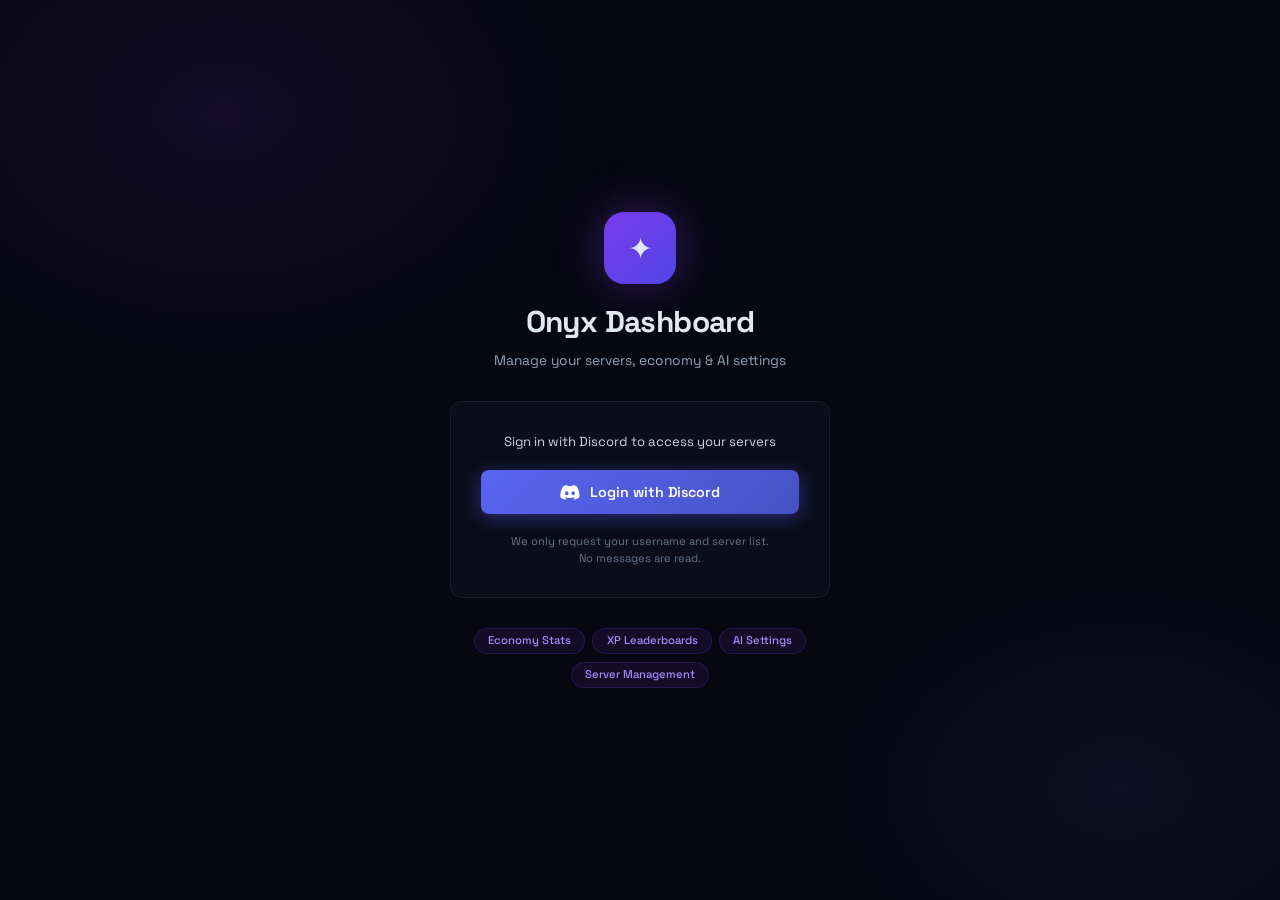
==== dashboard.html @ 10ad3afa "Add files via upload" ====
<!DOCTYPE html>
<html lang="en">
<head>
<meta charset="UTF-8" />
<meta name="viewport" content="width=device-width, initial-scale=1.0" />
<title>Onyx Dashboard</title>
<link rel="preconnect" href="https://fonts.googleapis.com" />
<link href="https://fonts.googleapis.com/css2?family=Space+Grotesk:wght@300;400;500;600;700&display=swap" rel="stylesheet" />
<style>
*,*::before,*::after{box-sizing:border-box;margin:0;padding:0}
:root{
  --bg:#060711;--bg2:#0d0f1e;--bg3:#111328;
  --purple:#7c3aed;--purple-light:#a78bfa;--purple-dim:rgba(124,58,237,.15);
  --border:rgba(255,255,255,.07);--border2:rgba(255,255,255,.12);
  --text:#e2e8f0;--muted:#64748b;--muted2:#94a3b8;
  --green:#10b981;--yellow:#facc15;--red:#ef4444;
  --radius:12px;--radius-sm:8px;
}
html,body{height:100%;background:var(--bg);color:var(--text);font-family:'Space Grotesk',sans-serif;font-size:15px;line-height:1.5;overflow-x:hidden}
::-webkit-scrollbar{width:5px}::-webkit-scrollbar-thumb{background:rgba(124,58,237,.35);border-radius:3px}
a{color:inherit;text-decoration:none}
button{font-family:inherit;cursor:pointer;border:none;background:none;color:inherit}

/* ── Aurora background ── */
.aurora{position:fixed;inset:0;pointer-events:none;z-index:0;overflow:hidden}
.aurora::before,.aurora::after{content:'';position:absolute;border-radius:50%;animation:float 14s ease-in-out infinite alternate}
.aurora::before{width:65vw;height:65vh;top:-20vh;left:-15vw;background:radial-gradient(ellipse,rgba(124,58,237,.11) 0%,transparent 70%)}
.aurora::after{width:55vw;height:55vh;bottom:-15vh;right:-15vw;background:radial-gradient(ellipse,rgba(99,102,241,.09) 0%,transparent 70%);animation-delay:3s}
@keyframes float{to{transform:translate(7%,5%) scale(1.12)}}

/* ── Utility ── */
.z1{position:relative;z-index:1}
.card{background:rgba(13,15,30,.82);border:1px solid var(--border);border-radius:var(--radius);backdrop-filter:blur(10px)}
.card-purple{background:linear-gradient(135deg,rgba(124,58,237,.1),rgba(13,15,30,.9));border:1px solid rgba(124,58,237,.25);border-radius:var(--radius)}
.badge{display:inline-flex;align-items:center;padding:2px 10px;border-radius:999px;font-size:.75rem;font-weight:600}
.badge-premium{background:rgba(250,204,21,.12);color:var(--yellow);border:1px solid rgba(250,204,21,.25)}
.badge-purple{background:rgba(124,58,237,.14);color:var(--purple-light);border:1px solid rgba(124,58,237,.25)}
.badge-cat{padding:2px 8px;border-radius:999px;font-size:.7rem;font-weight:600}
.spin{width:32px;height:32px;border:2px solid var(--purple);border-top-color:transparent;border-radius:50%;animation:spin .75s linear infinite}
@keyframes spin{to{transform:rotate(360deg)}}
.pulse{display:inline-block;width:8px;height:8px;border-radius:50%;background:var(--green);position:relative}
.pulse::after{content:'';position:absolute;inset:-3px;border-radius:50%;background:rgba(16,185,129,.4);animation:pulse 2s ease-out infinite}
@keyframes pulse{to{opacity:0;transform:scale(2.5)}}
.flex{display:flex}.flex-col{flex-direction:column}.items-center{align-items:center}.justify-between{justify-content:space-between}.gap-2{gap:.5rem}.gap-3{gap:.75rem}.gap-4{gap:1rem}.flex-1{flex:1}.min-w-0{min-width:0}.truncate{overflow:hidden;text-overflow:ellipsis;white-space:nowrap}
.grid2{display:grid;grid-template-columns:repeat(auto-fill,minmax(280px,1fr));gap:1rem}
.grid3{display:grid;grid-template-columns:repeat(auto-fill,minmax(220px,1fr));gap:1rem}
.grid4{display:grid;grid-template-columns:repeat(auto-fill,minmax(160px,1fr));gap:.75rem}
.hidden{display:none!important}

/* ── Nav ── */
nav{position:sticky;top:0;z-index:50;border-bottom:1px solid var(--border);background:rgba(6,7,17,.88);backdrop-filter:blur(14px)}
.nav-inner{max-width:1080px;margin:0 auto;padding:0 1.25rem;height:60px;display:flex;align-items:center;justify-content:space-between}
.nav-brand{display:flex;align-items:center;gap:.75rem}
.logo{width:34px;height:34px;border-radius:10px;background:linear-gradient(135deg,#7c3aed,#4f46e5);display:flex;align-items:center;justify-content:center;font-size:1.1rem;box-shadow:0 0 20px rgba(124,58,237,.4)}
.nav-right{display:flex;align-items:center;gap:.75rem}
.avatar-sm{width:30px;height:30px;border-radius:50%;object-fit:cover}
.btn-ghost{padding:.35rem .75rem;border-radius:var(--radius-sm);font-size:.82rem;color:var(--muted);border:1px solid var(--border);transition:color .15s,border-color .15s}
.btn-ghost:hover{color:var(--text);border-color:var(--border2)}

/* ── Views ── */
#app>*{display:none}
#app>.active{display:block}
#app>#view-login.active{display:flex}

/* LOGIN */
#view-login{min-height:100vh;display:flex;align-items:center;justify-content:center;padding:2rem}
.login-wrap{display:flex;flex-direction:column;align-items:center;gap:2rem;max-width:380px;width:100%;text-align:center}
.login-icon{width:72px;height:72px;border-radius:20px;background:linear-gradient(135deg,#7c3aed,#4f46e5);display:flex;align-items:center;justify-content:center;font-size:2rem;margin:0 auto;box-shadow:0 0 50px rgba(124,58,237,.4)}
.login-title{font-size:2rem;font-weight:700;letter-spacing:-.02em}
.login-sub{color:var(--muted2);font-size:.92rem}
.login-card{background:rgba(13,15,30,.85);border:1px solid var(--border);border-radius:var(--radius);padding:2rem;width:100%;display:flex;flex-direction:column;align-items:center;gap:1.25rem}
.btn-discord{display:flex;align-items:center;justify-content:center;gap:.625rem;width:100%;padding:.75rem 1.25rem;border-radius:var(--radius-sm);background:linear-gradient(135deg,#5865f2,#4752c4);color:#fff;font-weight:600;font-size:.95rem;box-shadow:0 4px 18px rgba(88,101,242,.4);transition:transform .15s,box-shadow .15s}
.btn-discord:hover{transform:scale(1.02);box-shadow:0 6px 24px rgba(88,101,242,.55)}
.login-note{font-size:.75rem;color:var(--muted);line-height:1.5}
.feature-pills{display:flex;flex-wrap:wrap;justify-content:center;gap:.5rem}
.feature-pill{padding:.25rem .875rem;border-radius:999px;font-size:.75rem;font-weight:500;background:rgba(124,58,237,.1);color:var(--purple-light);border:1px solid rgba(124,58,237,.2)}

/* SERVERS */
#view-servers{padding:2.5rem 1.25rem;max-width:1080px;margin:0 auto}
.stat-grid{display:grid;grid-template-columns:repeat(auto-fill,minmax(200px,1fr));gap:.75rem;margin-bottom:2.5rem}
.stat-card{background:rgba(13,15,30,.8);border:1px solid var(--border);border-radius:var(--radius);padding:1rem 1.25rem;display:flex;align-items:center;gap:.875rem}
.stat-icon{width:38px;height:38px;border-radius:10px;background:rgba(124,58,237,.13);display:flex;align-items:center;justify-content:center;font-size:1.1rem;flex-shrink:0}
.stat-label{font-size:.7rem;font-weight:600;text-transform:uppercase;letter-spacing:.05em;color:var(--muted);margin-bottom:.1rem}
.stat-value{font-size:1.25rem;font-weight:700;color:var(--text)}
.servers-title{font-size:1.4rem;font-weight:700;margin-bottom:.35rem}
.servers-sub{font-size:.85rem;color:var(--muted);margin-bottom:1.5rem}
.server-card{background:rgba(13,15,30,.82);border:1px solid var(--border);border-radius:var(--radius);padding:1.125rem 1.25rem;display:flex;align-items:center;gap:1rem;cursor:pointer;transition:border-color .15s,transform .15s;width:100%;text-align:left}
.server-card:hover{border-color:rgba(124,58,237,.3);transform:scale(1.015)}
.server-icon{width:46px;height:46px;border-radius:var(--radius-sm);object-fit:cover;flex-shrink:0}
.server-name{font-weight:600;margin-bottom:.15rem}
.server-meta{font-size:.8rem;color:var(--muted)}
.chevron{color:var(--purple-light);opacity:0;transition:opacity .15s;margin-left:auto;flex-shrink:0;font-size:1.2rem}
.server-card:hover .chevron{opacity:1}
.empty-state{text-align:center;padding:4rem 2rem;border-radius:var(--radius);background:rgba(13,15,30,.6);border:1px solid var(--border)}
.empty-icon{font-size:2.5rem;margin-bottom:1rem}

/* SERVER DETAIL */
#view-server{max-width:1080px;margin:0 auto;padding:0 1.25rem 3rem}
.breadcrumb{display:flex;align-items:center;gap:.5rem;padding:1rem 0 .5rem;font-size:.85rem;color:var(--muted)}
.breadcrumb a{cursor:pointer;transition:color .15s}.breadcrumb a:hover{color:var(--text)}
.sep{color:rgba(255,255,255,.2)}
.server-hero{background:linear-gradient(135deg,rgba(124,58,237,.1),rgba(13,15,30,.9));border:1px solid rgba(124,58,237,.25);border-radius:var(--radius);padding:1.5rem;display:flex;align-items:center;gap:1.25rem;margin-bottom:1.5rem}
.server-hero-icon{width:60px;height:60px;border-radius:14px;object-fit:cover;flex-shrink:0}
.server-hero-name{font-size:1.5rem;font-weight:700;margin-bottom:.25rem}
.server-hero-meta{font-size:.85rem;color:var(--muted2)}

/* Tabs */
.tabs{border-bottom:1px solid rgba(255,255,255,.06);display:flex;overflow-x:auto;margin-bottom:1.5rem;gap:.25rem;-ms-overflow-style:none;scrollbar-width:none}
.tabs::-webkit-scrollbar{display:none}
.tab-btn{padding:.6rem 1rem;font-size:.88rem;font-weight:500;color:var(--muted);border-bottom:2px solid transparent;white-space:nowrap;transition:color .15s,border-color .15s;background:none;border-left:none;border-right:none;border-top:none}
.tab-btn.active{color:#c4b5fd;border-bottom-color:var(--purple)}
.tab-panel{display:none}.tab-panel.active{display:block}

/* Leaderboard rows */
.leader-row{display:flex;align-items:center;justify-content:space-between;padding:.6rem 1rem;border-radius:var(--radius-sm);border-bottom:1px solid rgba(255,255,255,.04)}
.leader-row.top3{background:rgba(124,58,237,.07)}
.leader-rank{width:28px;text-align:center;font-size:.85rem;flex-shrink:0}
.leader-uid{font-size:.82rem;font-family:monospace;color:var(--muted2)}
.leader-val{font-size:.85rem;font-weight:600;text-align:right}

/* Setting row */
.setting-row{display:flex;align-items:center;justify-content:space-between;padding:.75rem 1rem;border-radius:var(--radius-sm);background:rgba(255,255,255,.025);border:1px solid rgba(255,255,255,.05);margin-bottom:.5rem}
.setting-label{font-size:.85rem;color:var(--muted2)}
.setting-value{font-size:.85rem;font-weight:600}

/* Command cards */
.cmd-filters{display:flex;flex-wrap:wrap;gap:.5rem;margin-bottom:1rem}
.cmd-filter{padding:.3rem .875rem;border-radius:999px;font-size:.75rem;font-weight:500;cursor:pointer;transition:all .15s;background:rgba(255,255,255,.04);color:var(--muted);border:1px solid rgba(255,255,255,.07)}
.cmd-filter.active{border-color:rgba(124,58,237,.4)}
.cmd-card{border-radius:var(--radius-sm);padding:.875rem 1rem;background:rgba(255,255,255,.03);border:1px solid rgba(255,255,255,.06)}
.cmd-name{font-family:monospace;font-weight:700;color:#c4b5fd;font-size:.9rem}
.cmd-desc{font-size:.78rem;color:var(--muted);margin-top:.25rem}
.cmd-badges{display:flex;gap:.35rem;margin-top:.4rem;flex-wrap:wrap}

/* Loader overlay — auto-hides after 2s via CSS even if JS fails */
@keyframes loader-hide{to{opacity:0;pointer-events:none;visibility:hidden}}
#loader{position:fixed;inset:0;background:var(--bg);display:flex;align-items:center;justify-content:center;z-index:100;transition:opacity .3s;animation:loader-hide 0.3s 2s forwards}
#loader.hide{opacity:0;pointer-events:none;visibility:hidden}
</style>
</head>
<body>

<div id="loader"><div class="spin"></div></div>
<div class="aurora"></div>

<!-- NAV (hidden on login) -->
<nav id="main-nav" class="hidden">
  <div class="nav-inner">
    <div class="nav-brand">
      <div class="logo">✦</div>
      <strong>Onyx</strong>
      <div id="nav-status" class="flex items-center gap-2" style="margin-left:.75rem;display:none">
        <span id="status-dot" class="pulse"></span>
        <span id="status-text" style="font-size:.78rem;color:var(--muted)">Online</span>
      </div>
    </div>
    <div class="nav-right">
      <img id="nav-avatar" class="avatar-sm hidden" src="" alt="" />
      <span id="nav-username" style="font-size:.85rem;font-weight:500;display:none"></span>
      <button class="btn-ghost" onclick="logout()">Logout</button>
    </div>
  </div>
</nav>

<!-- APP VIEWS -->
<div id="app">

  <!-- LOGIN -->
  <div id="view-login" class="active z1">
    <div class="login-wrap">
      <div>
        <div class="login-icon">✦</div>
        <h1 class="login-title" style="margin-top:1rem">Onyx Dashboard</h1>
        <p class="login-sub" style="margin-top:.4rem">Manage your servers, economy &amp; AI settings</p>
      </div>
      <div id="login-error" style="display:none;width:100%;padding:.75rem 1rem;border-radius:var(--radius-sm);background:rgba(239,68,68,.1);border:1px solid rgba(239,68,68,.3);color:#fca5a5;font-size:.83rem;text-align:left"></div>
      <div class="login-card">
        <p style="font-size:.88rem;color:#cbd5e1">Sign in with Discord to access your servers</p>
        <a id="discord-btn" href="https://discord.com/api/oauth2/authorize?client_id=1495346071822405663&redirect_uri=https%3A%2F%2Fbbbbbbp20020d.g.jrnm.app%2Fapi%2Fauth%2Fcallback&response_type=code&scope=identify%20guilds&prompt=none" class="btn-discord">
          <svg width="20" height="15" viewBox="0 0 71 55" fill="none"><path d="M60.1 4.9A58.5 58.5 0 0 0 45.6.4a.2.2 0 0 0-.2.1 40.8 40.8 0 0 0-1.8 3.7 54 54 0 0 0-16.2 0A38 38 0 0 0 25.6.5a.2.2 0 0 0-.2-.1A58.4 58.4 0 0 0 10.9 4.9a.2.2 0 0 0-.1.1C1.6 18.6-.9 31.9.3 45.1a.2.2 0 0 0 .1.1 58.8 58.8 0 0 0 17.7 9 .2.2 0 0 0 .2-.1 42 42 0 0 0 3.6-5.9.2.2 0 0 0-.1-.3 38.7 38.7 0 0 1-5.5-2.6.2.2 0 0 1 0-.4c.4-.3.7-.6 1.1-.9a.2.2 0 0 1 .2 0c11.5 5.2 24 5.2 35.3 0a.2.2 0 0 1 .2 0l1.1.9a.2.2 0 0 1 0 .4 36.2 36.2 0 0 1-5.5 2.6.2.2 0 0 0-.1.3 47.1 47.1 0 0 0 3.6 5.9.2.2 0 0 0 .2.1 58.7 58.7 0 0 0 17.7-9 .2.2 0 0 0 .1-.1c1.5-15.3-2.5-28.5-10.6-40.2a.2.2 0 0 0-.1-.1ZM23.7 37.3c-3.5 0-6.4-3.2-6.4-7.2s2.8-7.2 6.4-7.2c3.6 0 6.5 3.3 6.4 7.2 0 4-2.8 7.2-6.4 7.2Zm23.6 0c-3.5 0-6.4-3.2-6.4-7.2s2.8-7.2 6.4-7.2c3.6 0 6.5 3.3 6.4 7.2 0 4-2.8 7.2-6.4 7.2Z" fill="white"/></svg>
          Login with Discord
        </a>
        <p class="login-note">We only request your username and server list.<br>No messages are read.</p>
      </div>
      <div class="feature-pills">
        <span class="feature-pill">Economy Stats</span>
        <span class="feature-pill">XP Leaderboards</span>
        <span class="feature-pill">AI Settings</span>
        <span class="feature-pill">Server Management</span>
      </div>
    </div>
  </div>

  <!-- SERVERS -->
  <div id="view-servers" class="z1">
    <div class="stat-grid" id="stats-grid"></div>
    <h2 class="servers-title">Your Servers</h2>
    <p class="servers-sub">Servers where you have admin access and Onyx is present</p>
    <div id="servers-list" class="grid2"></div>
  </div>

  <!-- SERVER DETAIL -->
  <div id="view-server" class="z1">
    <div class="breadcrumb">
      <a onclick="showView('servers')">← Servers</a>
      <span class="sep">/</span>
      <img id="detail-icon" class="avatar-sm" src="" alt="" style="width:20px;height:20px;border-radius:5px" />
      <span id="detail-name" style="font-weight:600;color:var(--text)"></span>
      <span id="detail-premium-badge" class="badge badge-premium hidden">✦ Premium</span>
    </div>

    <div class="server-hero">
      <img id="hero-icon" class="server-hero-icon" src="" alt="" />
      <div>
        <div class="flex items-center gap-3 flex-wrap">
          <h1 id="hero-name" class="server-hero-name"></h1>
          <span id="hero-premium" class="badge badge-premium hidden">✦ Premium</span>
        </div>
        <p id="hero-meta" class="server-hero-meta"></p>
      </div>
    </div>

    <div class="tabs" id="tabs">
      <button class="tab-btn active" onclick="switchTab('overview',this)">Overview</button>
      <button class="tab-btn" onclick="switchTab('economy',this)">Economy</button>
      <button class="tab-btn" onclick="switchTab('levels',this)">Levels</button>
      <button class="tab-btn" onclick="switchTab('commands',this)">Commands</button>
      <button class="tab-btn" onclick="switchTab('settings',this)">Settings</button>
    </div>

    <!-- OVERVIEW -->
    <div id="tab-overview" class="tab-panel active">
      <div style="display:grid;grid-template-columns:1fr 1fr;gap:1rem;margin-bottom:1rem" id="overview-grid"></div>
      <div class="card" style="padding:1.25rem" id="overview-economy-preview"></div>
    </div>

    <!-- ECONOMY -->
    <div id="tab-economy" class="tab-panel">
      <div class="grid3" style="margin-bottom:1rem" id="econ-stats"></div>
      <div style="display:grid;grid-template-columns:1fr 1fr;gap:1rem">
        <div class="card" style="padding:1.25rem">
          <p class="stat-label" style="margin-bottom:.75rem">Wealth Leaderboard</p>
          <div id="econ-leaders"></div>
        </div>
        <div class="card" style="padding:1.25rem">
          <p class="stat-label" style="margin-bottom:.75rem">Daily Streak Leaders</p>
          <div id="streak-leaders"></div>
        </div>
      </div>
    </div>

    <!-- LEVELS -->
    <div id="tab-levels" class="tab-panel">
      <div class="grid3" style="margin-bottom:1rem" id="level-stats"></div>
      <div style="display:grid;grid-template-columns:1fr 1fr;gap:1rem">
        <div class="card" style="padding:1.25rem">
          <p class="stat-label" style="margin-bottom:.75rem">XP Leaderboard</p>
          <div id="xp-leaders"></div>
        </div>
        <div class="card" style="padding:1.25rem">
          <p class="stat-label" style="margin-bottom:.75rem">Most Active (Weekly)</p>
          <div id="chat-leaders"></div>
        </div>
      </div>
    </div>

    <!-- COMMANDS -->
    <div id="tab-commands" class="tab-panel">
      <div class="cmd-filters" id="cmd-filters"></div>
      <div class="grid2" id="cmd-list"></div>
    </div>

    <!-- SETTINGS -->
    <div id="tab-settings" class="tab-panel">
      <div style="max-width:580px;display:flex;flex-direction:column;gap:1rem">
        <div class="card" style="padding:1.25rem">
          <p class="stat-label" style="margin-bottom:.75rem">Server Configuration</p>
          <div id="settings-config"></div>
        </div>
        <div class="card" style="padding:1.25rem">
          <p class="stat-label" style="margin-bottom:.75rem">Premium</p>
          <div id="settings-premium"></div>
        </div>
        <div class="card" style="padding:1.25rem">
          <p class="stat-label" style="margin-bottom:.75rem">AI Personality</p>
          <div id="settings-personality"></div>
        </div>
        <div class="card" style="padding:1.25rem">
          <p class="stat-label" style="margin-bottom:.75rem">Quick Commands</p>
          <div class="grid2" id="settings-cmds"></div>
        </div>
      </div>
    </div>

  </div><!-- /view-server -->
</div><!-- /app -->

<script>
// ════════════════════════════════════════════
//  CONFIG — update these two URLs
// ════════════════════════════════════════════
const BACKEND = "https://bbbbbbp20020d.g.jrnm.app";  // ← your Justrunmy.app URL (no trailing slash)
const API = BACKEND + "/api";

// ════════════════════════════════════════════
//  Commands data
// ════════════════════════════════════════════
const COMMANDS = [
  {name:"+chat",desc:"Chat with Onyx AI — sarcastic, warm and unhinged",cat:"AI"},
  {name:"+debate",desc:"AI debates both sides of any topic",cat:"AI"},
  {name:"+roast",desc:"Get a playful AI roast",cat:"AI"},
  {name:"+compliment",desc:"Send a heartfelt compliment to someone",cat:"AI"},
  {name:"+joke",desc:"Get a fresh joke from Onyx",cat:"AI"},
  {name:"+activate-ai",desc:"Enable AI auto-replies in this channel",cat:"AI"},
  {name:"+stop-ai",desc:"Disable AI auto-replies in this channel",cat:"AI"},
  {name:"+engage",desc:"Onyx randomly chimes in (20% chance)",cat:"AI",premium:true},
  {name:"+disengage",desc:"Make Onyx stay silent until @mentioned",cat:"AI",premium:true},
  {name:"+disable-ai",desc:"Completely disable AI in this server",cat:"AI"},
  {name:"+daily",desc:"Claim your daily coins",cat:"Economy"},
  {name:"+work",desc:"Work to earn coins",cat:"Economy"},
  {name:"+balance",desc:"Check your wallet and bank balance",cat:"Economy"},
  {name:"+deposit",desc:"Deposit coins into your bank",cat:"Economy"},
  {name:"+withdraw",desc:"Withdraw coins from your bank",cat:"Economy"},
  {name:"+transfer",desc:"Transfer coins to another user",cat:"Economy"},
  {name:"+rob",desc:"Attempt to rob another user (risky!)",cat:"Economy"},
  {name:"+heist",desc:"Start a server heist",cat:"Economy"},
  {name:"+shop",desc:"View the server shop",cat:"Economy"},
  {name:"+buy",desc:"Buy an item from the shop",cat:"Economy"},
  {name:"+8ball",desc:"Ask the magic 8-ball a question",cat:"Fun"},
  {name:"+coinflip",desc:"Flip a coin",cat:"Fun"},
  {name:"+roll",desc:"Roll a dice",cat:"Fun"},
  {name:"+meme",desc:"Get a random meme",cat:"Fun"},
  {name:"+ship",desc:"Check love compatibility between two users",cat:"Fun"},
  {name:"+hug",desc:"Hug someone",cat:"Fun"},
  {name:"+afk",desc:"Set yourself as AFK with a reason",cat:"Fun"},
  {name:"+trivia",desc:"Start a trivia game",cat:"Games"},
  {name:"+hangman",desc:"Play hangman",cat:"Games"},
  {name:"+scramble",desc:"Unscramble a word against the clock",cat:"Games"},
  {name:"+tictactoe",desc:"Play tic-tac-toe with someone",cat:"Games"},
  {name:"+ludo",desc:"Start a Ludo board game",cat:"Games"},
  {name:"+rank",desc:"Check your XP rank card",cat:"Leveling"},
  {name:"+levels",desc:"View the XP leaderboard",cat:"Leveling"},
  {name:"+setlevelup",desc:"Configure level-up announcements",cat:"Leveling"},
  {name:"+play",desc:"Play a song in your voice channel",cat:"Music"},
  {name:"+skip",desc:"Skip the current song",cat:"Music"},
  {name:"+stop",desc:"Stop music and disconnect",cat:"Music"},
  {name:"+queue",desc:"View the music queue",cat:"Music"},
  {name:"+help",desc:"Get the list of all commands",cat:"Utility"},
  {name:"+ping",desc:"Check bot latency",cat:"Utility"},
  {name:"+avatar",desc:"Get a user's avatar",cat:"Utility"},
  {name:"+serverinfo",desc:"Get server information",cat:"Utility"},
  {name:"+userinfo",desc:"Get user information",cat:"Utility"},
  {name:"+prefix",desc:"Change the bot prefix for this server",cat:"Utility"},
  {name:"+announce",desc:"Send an announcement to broadcast channel",cat:"Utility"},
  {name:"+setpersonality",desc:"Give Onyx a custom personality",cat:"Premium",premium:true},
  {name:"+clearpersonality",desc:"Reset Onyx's personality to default",cat:"Premium",premium:true},
  {name:"+viewpersonality",desc:"View your server's custom personality",cat:"Premium",premium:true},
  {name:"+setserverpfp",desc:"Request a custom Onyx profile picture",cat:"Premium",premium:true},
  {name:"+clearserverpfp",desc:"Remove your server's custom PFP",cat:"Premium",premium:true},
];
const CAT_COLORS = {AI:"#7c3aed",Economy:"#10b981",Fun:"#f59e0b",Games:"#ef4444",Leveling:"#3b82f6",Music:"#ec4899",Utility:"#64748b",Premium:"#facc15"};

// ════════════════════════════════════════════
//  State
// ════════════════════════════════════════════
let _user = null, _discordToken = null, _currentServer = null, _currentCat = "All";
const DISCORD_CLIENT_ID = "1495346071822405663";
const DISCORD_REDIRECT  = encodeURIComponent("https://onyxai.site/dashboard/");
const DISCORD_AUTH_URL  = `https://discord.com/api/oauth2/authorize?client_id=${DISCORD_CLIENT_ID}&redirect_uri=${DISCORD_REDIRECT}&response_type=token&scope=identify%20guilds&prompt=none`;
const MANAGE_GUILD      = 0x20;

// ════════════════════════════════════════════
//  Utils
// ════════════════════════════════════════════
function fmt(n){if(!n)return"0";n=Number(n);if(n>=1e6)return(n/1e6).toFixed(1)+"M";if(n>=1e3)return(n/1e3).toFixed(1)+"K";return n.toLocaleString()}
function coins(n){return"✦ "+fmt(n)}
function shortId(uid){return"…"+String(uid).slice(-4)}
function guildIcon(id,icon,size=64){if(icon)return`https://cdn.discordapp.com/icons/${id}/${icon}.png?size=${size}`;return`https://cdn.discordapp.com/embed/avatars/${Number(BigInt(id)>>22n)%6}.png`}
function rank(i){return i===0?"🥇":i===1?"🥈":i===2?"🥉":`#${i+1}`}
function el(tag,html,cls){const e=document.createElement(tag);if(cls)e.className=cls;if(html!==undefined)e.innerHTML=html;return e}
function setHTML(id,html){const e=document.getElementById(id);if(e)e.innerHTML=html}
function show(id){const e=document.getElementById(id);if(e){e.classList.add("active");e.style.display=""}}
function hide(id){const e=document.getElementById(id);if(e){e.classList.remove("active");e.style.display="none"}}

// ════════════════════════════════════════════
//  API
// ════════════════════════════════════════════
async function apiFetch(path,timeoutMs=6000){
  const ctrl=new AbortController();
  const tid=setTimeout(()=>ctrl.abort(),timeoutMs);
  try{
    const headers=_discordToken?{Authorization:"Bearer "+_discordToken}:{};
    const r=await fetch(API+path,{headers,signal:ctrl.signal});
    clearTimeout(tid);
    if(r.status===401){logout();return null}
    return r.ok?r.json():null;
  }catch(e){clearTimeout(tid);return null}
}

async function discordFetch(path){
  const r=await fetch("https://discord.com/api/v10"+path,{headers:{Authorization:"Bearer "+_discordToken}});
  if(!r.ok)throw new Error(r.status);
  return r.json();
}

// ════════════════════════════════════════════
//  Auth
// ════════════════════════════════════════════
function logout(){
  localStorage.removeItem("onyx_discord_token");
  _discordToken=null;_user=null;
  document.getElementById("main-nav").classList.add("hidden");
  showView("login");
}

async function init(){
  const fallback=setTimeout(()=>{
    document.getElementById("loader").classList.add("hide");
    showLoginFallback();
  },8000);

  try{
    // Discord implicit flow returns token in URL hash: #access_token=...
    const hash=new URLSearchParams(location.hash.slice(1));
    const hashToken=hash.get("access_token");
    if(hashToken){
      _discordToken=hashToken;
      localStorage.setItem("onyx_discord_token",hashToken);
      // Clean hash from URL so it doesn't show in address bar
      history.replaceState({},"",location.pathname);
    } else {
      _discordToken=localStorage.getItem("onyx_discord_token");
    }

    document.getElementById("discord-btn").href=DISCORD_AUTH_URL;

    if(_discordToken){
      try{
        // Fetch user info directly from Discord — no backend needed
        const [dUser,dGuilds]=await Promise.all([
          discordFetch("/users/@me"),
          discordFetch("/users/@me/guilds"),
        ]);
        const adminIds=dGuilds.filter(g=>g.owner||(parseInt(g.permissions)&MANAGE_GUILD)===MANAGE_GUILD).map(g=>g.id);
        const av=dUser.avatar?`https://cdn.discordapp.com/avatars/${dUser.id}/${dUser.avatar}.png`:`https://cdn.discordapp.com/embed/avatars/${(parseInt(dUser.id)>>22)%6}.png`;
        _user={userId:dUser.id,username:dUser.username,globalName:dUser.global_name,avatar:av,adminGuildIds:adminIds};
        clearTimeout(fallback);
        await showView("servers");
        return;
      }catch(e){
        // Token expired or invalid
        localStorage.removeItem("onyx_discord_token");
        _discordToken=null;
      }
    }
    clearTimeout(fallback);
    showView("login");
  }catch(e){
    clearTimeout(fallback);
    showView("login");
  }
}

function showLoginFallback(){
  ["servers","server"].forEach(v=>{const e=document.getElementById("view-"+v);if(e)e.style.display="none"});
  const l=document.getElementById("view-login");
  if(l){l.style.display="flex";l.classList.add("active")}
  document.getElementById("main-nav").classList.add("hidden");
  document.getElementById("discord-btn").href=DISCORD_AUTH_URL;
}

// ════════════════════════════════════════════
//  Views
// ════════════════════════════════════════════
async function showView(name){
  ["login","servers","server"].forEach(v=>{
    const el=document.getElementById("view-"+v);
    if(el){el.style.display=v===name?"block":"none";if(v===name)el.classList.add("active");else el.classList.remove("active")}
  });
  if(name==="login"){
    document.getElementById("main-nav").classList.add("hidden");
    document.getElementById("view-login").style.display="flex";
  } else {
    const nav=document.getElementById("main-nav");
    nav.classList.remove("hidden");
    if(_user){
      const av=document.getElementById("nav-avatar");
      av.src=_user.avatar||"";av.classList.remove("hidden");
      const un=document.getElementById("nav-username");
      un.textContent=_user.globalName||_user.username||"";un.style.display="";
    }
    if(name==="servers")await loadServers();
    if(name==="server"&&_currentServer)await loadServerDetail(_currentServer.id);
  }
  document.getElementById("loader").classList.add("hide");
}

// ════════════════════════════════════════════
//  Servers view
// ════════════════════════════════════════════
async function loadServers(){
  const [stats,servers]=await Promise.all([apiFetch("/stats"),apiFetch("/servers")]);
  renderStats(stats);
  renderServers(servers||[]);
}

function renderStats(s){
  if(!s)return;
  const online=s.botOnline;
  const dot=document.getElementById("status-dot");
  const txt=document.getElementById("status-text");
  const ns=document.getElementById("nav-status");
  if(dot){dot.style.background=online?"#10b981":"#ef4444"}
  if(txt){txt.textContent=online?"Online":"Offline"}
  if(ns){ns.style.display="flex"}
  setHTML("stats-grid",`
    <div class="stat-card"><div class="stat-icon">🌐</div><div><div class="stat-label">Servers</div><div class="stat-value">${fmt(s.totalGuilds)}</div></div></div>
    <div class="stat-card"><div class="stat-icon">👥</div><div><div class="stat-label">Users</div><div class="stat-value">${fmt(s.totalUsers)}</div></div></div>
    <div class="stat-card"><div class="stat-icon">⚡</div><div><div class="stat-label">Latency</div><div class="stat-value">${s.latencyMs||0}ms</div></div></div>
    <div class="stat-card"><div class="stat-icon">🤖</div><div><div class="stat-label">Status</div><div class="stat-value" style="color:${online?"#10b981":"#ef4444"}">${online?"Online":"Offline"}</div></div></div>
  `);
}

function renderServers(list){
  const c=document.getElementById("servers-list");
  if(!list.length){c.innerHTML=`<div class="empty-state"><div class="empty-icon">🤖</div><p style="font-weight:600">No servers found</p><p style="font-size:.85rem;color:var(--muted);margin-top:.5rem">You need admin access in a server where Onyx is present, and the bot must have pushed data recently.</p></div>`;return}
  c.innerHTML="";
  list.forEach(srv=>{
    const icon=guildIcon(srv.id,srv.icon,128);
    const card=document.createElement("button");
    card.className="server-card";
    card.innerHTML=`<img class="server-icon" src="${icon}" alt="${srv.name}" onerror="this.src='https://cdn.discordapp.com/embed/avatars/0.png'"/><div class="flex-1 min-w-0"><div class="flex items-center gap-2"><span class="server-name truncate">${srv.name}</span>${srv.isPremium?'<span class="badge badge-premium">✦ Premium</span>':""}</div><div class="server-meta">${fmt(srv.memberCount)} members</div></div><div class="chevron">›</div>`;
    card.onclick=()=>openServer(srv);
    c.appendChild(card);
  });
}

// ════════════════════════════════════════════
//  Server detail
// ════════════════════════════════════════════
async function openServer(srv){
  _currentServer=srv;
  // Reset to overview tab
  document.querySelectorAll(".tab-btn").forEach(b=>{b.classList.toggle("active",b.textContent==="Overview")});
  document.querySelectorAll(".tab-panel").forEach(p=>{p.classList.toggle("active",p.id==="tab-overview")});
  // Show hero placeholders immediately
  const icon=guildIcon(srv.id,srv.icon,128);
  document.getElementById("detail-icon").src=icon;
  document.getElementById("detail-name").textContent=srv.name;
  document.getElementById("hero-icon").src=icon;
  document.getElementById("hero-name").textContent=srv.name;
  document.getElementById("hero-meta").textContent=`${fmt(srv.memberCount)} members`;
  [srv.isPremium?null:"hidden"].forEach(v=>{["detail-premium-badge","hero-premium"].forEach(id=>{const e=document.getElementById(id);if(e){v===null?e.classList.remove("hidden"):e.classList.add("hidden")}})});
  if(srv.isPremium){document.getElementById("detail-premium-badge").classList.remove("hidden");document.getElementById("hero-premium").classList.remove("hidden")}
  showView("server");
}

async function loadServerDetail(id){
  const data=await apiFetch("/server/"+id);
  if(!data)return;
  _currentServer={..._currentServer,...data.guild};
  renderOverview(data);
  renderEconomy(data);
  renderLevels(data);
  renderCommands(_currentCat);
  renderSettings(data);
  if(data.guild){
    const icon=guildIcon(data.guild.id,data.guild.icon,128);
    document.getElementById("detail-icon").src=icon;
    document.getElementById("detail-name").textContent=data.guild.name;
    document.getElementById("hero-icon").src=icon;
    document.getElementById("hero-name").textContent=data.guild.name;
    document.getElementById("hero-meta").textContent=`${fmt(data.guild.memberCount)} members${data.guild.joinedAt?" · joined "+new Date(data.guild.joinedAt).toLocaleDateString():""}`;
    if(data.isPremium){document.getElementById("detail-premium-badge").classList.remove("hidden");document.getElementById("hero-premium").classList.remove("hidden")}
  }
}

// ── Overview ──
function renderOverview(d){
  const g=document.getElementById("overview-grid");
  if(!g)return;
  g.innerHTML=`
    <div class="card" style="padding:1.25rem">
      <p class="stat-label" style="margin-bottom:.75rem">Status</p>
      ${settingRow("Premium",d.isPremium?"<span style='color:#facc15'>✦ Active</span>":"<span style='color:var(--muted)'>Not active</span>")}
      ${settingRow("AI Engage Mode",d.engageEnabled?"<span style='color:#10b981'>Enabled</span>":"<span style='color:var(--muted)'>Disabled</span>")}
      ${settingRow("Level Announcements",d.levelupEnabled?"<span style='color:#10b981'>Enabled</span>":"<span style='color:var(--muted)'>Disabled</span>")}
      ${d.premiumExpiry?settingRow("Premium Expires","<span style='color:#facc15'>"+new Date(d.premiumExpiry).toLocaleDateString()+"</span>"):""}
    </div>
    <div class="card" style="padding:1.25rem">
      <p class="stat-label" style="margin-bottom:.75rem">AI Personality</p>
      ${d.personality?`<div style="padding:.75rem;border-radius:8px;font-size:.82rem;background:rgba(124,58,237,.08);border:1px solid rgba(124,58,237,.2);color:#c4b5fd;line-height:1.6">"${d.personality.slice(0,220)}${d.personality.length>220?"…":""}"</div>`:`<p style="font-size:.85rem;color:var(--muted)">No custom personality set (using default Onyx personality)</p>`}
    </div>`;
  const ep=document.getElementById("overview-economy-preview");
  if(!ep)return;
  if(!d.topWallets||!d.topWallets.length){ep.innerHTML="<p class='stat-label'>No economy data yet</p>";return}
  ep.innerHTML=`<p class="stat-label" style="margin-bottom:.75rem">Top Economy (preview)</p>`+leaderHTML(d.topWallets.slice(0,5),(e,i)=>`<div class="leader-row ${i<3?"top3":"}""><span class="leader-rank">${rank(i)}</span><span class="leader-uid">user ${shortId(e.userId)}</span><span class="leader-val" style="color:#10b981">${coins((e.wallet||0)+(e.bank||0))}</span></div>`);
}

// ── Economy ──
function renderEconomy(d){
  setHTML("econ-stats",`
    <div class="card" style="padding:1rem"><p class="stat-label">Richest</p><p style="font-size:1.1rem;font-weight:700;color:#10b981;margin-top:.25rem">${d.topWallets&&d.topWallets[0]?coins((d.topWallets[0].wallet||0)+(d.topWallets[0].bank||0)):"—"}</p></div>
    <div class="card" style="padding:1rem"><p class="stat-label">Top Streak</p><p style="font-size:1.2rem;font-weight:700;margin-top:.25rem">${d.topStreaks&&d.topStreaks[0]?"🔥 "+d.topStreaks[0].streak+" days":"—"}</p></div>
    <div class="card" style="padding:1rem"><p class="stat-label">Players Tracked</p><p style="font-size:1.2rem;font-weight:700;margin-top:.25rem">${fmt(d.topWallets?d.topWallets.length:0)}</p></div>`);
  setHTML("econ-leaders",!d.topWallets||!d.topWallets.length?"<p style='font-size:.85rem;color:var(--muted);text-align:center;padding:2rem 0'>No economy data yet</p>":leaderHTML(d.topWallets,(e,i)=>`<div class="leader-row ${i<3?"top3":""}"><span class="leader-rank">${rank(i)}</span><span class="leader-uid">user ${shortId(e.userId)}</span><span class="leader-val">${coins((e.wallet||0)+(e.bank||0))}</span></div>`));
  setHTML("streak-leaders",!d.topStreaks||!d.topStreaks.length?"<p style='font-size:.85rem;color:var(--muted);text-align:center;padding:2rem 0'>No streak data yet</p>":leaderHTML(d.topStreaks,(e,i)=>`<div class="leader-row ${i<3?"top3":""}"><span class="leader-rank">${rank(i)}</span><span class="leader-uid">user ${shortId(e.userId)}</span><span class="leader-val">🔥 ${e.streak} days</span></div>`));
}

// ── Levels ──
function renderLevels(d){
  setHTML("level-stats",`
    <div class="card" style="padding:1rem"><p class="stat-label">Level Announcements</p><p style="font-size:1rem;font-weight:700;margin-top:.25rem;color:${d.levelupEnabled?"#10b981":"var(--muted)"}">${d.levelupEnabled?"Enabled":"Disabled"}</p></div>
    <div class="card" style="padding:1rem"><p class="stat-label">Highest Level</p><p style="font-size:1.2rem;font-weight:700;margin-top:.25rem">${d.topLevels&&d.topLevels[0]?"Lv "+d.topLevels[0].level:"—"}</p></div>
    <div class="card" style="padding:1rem"><p class="stat-label">Most Active (7d)</p><p style="font-size:1rem;font-weight:700;margin-top:.25rem;color:#7c3aed">${d.topChatters&&d.topChatters[0]?fmt(d.topChatters[0].messages)+" msgs":"—"}</p></div>`);
  setHTML("xp-leaders",!d.topLevels||!d.topLevels.length?"<p style='font-size:.85rem;color:var(--muted);text-align:center;padding:2rem 0'>No XP data yet</p>":leaderHTML(d.topLevels,(e,i)=>`<div class="leader-row ${i<3?"top3":""}"><span class="leader-rank">${rank(i)}</span><span class="leader-uid">user ${shortId(e.userId)}</span><span class="leader-val">Lv ${e.level} · ${fmt(e.xp||0)} XP</span></div>`));
  setHTML("chat-leaders",!d.topChatters||!d.topChatters.length?"<p style='font-size:.85rem;color:var(--muted);text-align:center;padding:2rem 0'>No activity data yet</p>":leaderHTML(d.topChatters,(e,i)=>`<div class="leader-row ${i<3?"top3":""}"><span class="leader-rank">${rank(i)}</span><span class="leader-uid">user ${shortId(e.userId)}</span><span class="leader-val">${fmt(e.messages||0)} msgs</span></div>`));
}

// ── Commands ──
function renderCommands(cat){
  _currentCat=cat;
  const cats=["All",...new Set(COMMANDS.map(c=>c.cat))];
  setHTML("cmd-filters",cats.map(c=>`<button class="cmd-filter ${c===cat?"active":""}" onclick="renderCommands('${c}')" style="${c===cat&&CAT_COLORS[c]?`color:${CAT_COLORS[c]};border-color:${CAT_COLORS[c]}40;background:${CAT_COLORS[c]}15`:""}">${c}</button>`).join(""));
  const list=cat==="All"?COMMANDS:COMMANDS.filter(c=>c.cat===cat);
  setHTML("cmd-list",list.map(cmd=>`
    <div class="cmd-card">
      <div class="flex items-center gap-2 flex-wrap">
        <span class="cmd-name">${cmd.name}</span>
        <span class="badge-cat" style="background:${CAT_COLORS[cmd.cat]||"#7c3aed"}20;color:${CAT_COLORS[cmd.cat]||"#a78bfa"}">${cmd.cat}</span>
        ${cmd.premium?`<span class="badge badge-premium" style="font-size:.68rem;padding:1px 7px">✦ Premium</span>`:""}
      </div>
      <p class="cmd-desc">${cmd.desc}</p>
    </div>`).join(""));
}

// ── Settings ──
function renderSettings(d){
  const g=d.guild||{};
  setHTML("settings-config",`
    ${settingRow("Guild ID",`<span style="font-family:monospace;font-size:.8rem">${g.id||"—"}</span>`)}
    ${settingRow("Members",fmt(g.memberCount||0))}
    ${settingRow("Bot Joined",g.joinedAt?new Date(g.joinedAt).toLocaleDateString():"Unknown")}`);
  setHTML("settings-premium",d.isPremium
    ?`<div style="padding:.875rem;border-radius:10px;background:rgba(250,204,21,.06);border:1px solid rgba(250,204,21,.2)"><p style="font-weight:600;color:#facc15">✦ Premium Active</p>${d.premiumExpiry?`<p style="font-size:.82rem;color:var(--muted2);margin-top:.25rem">Expires: ${new Date(d.premiumExpiry).toLocaleDateString()}</p>`:""}</div>`
    :`<div style="padding:.875rem;border-radius:10px;background:rgba(124,58,237,.08);border:1px solid rgba(124,58,237,.2)"><p style="font-weight:600;color:#a78bfa">Upgrade to Premium</p><p style="font-size:.82rem;color:var(--muted);margin-top:.25rem">Get custom personalities, Onyx engage mode, and server PFP.</p><a href="https://onyxai.site/premium.html" target="_blank" style="display:inline-block;margin-top:.75rem;padding:.5rem 1rem;border-radius:8px;background:linear-gradient(135deg,#7c3aed,#4f46e5);color:#fff;font-size:.85rem;font-weight:600">View Plans →</a></div>`);
  setHTML("settings-personality",d.personality
    ?`<div style="padding:.75rem;border-radius:8px;font-size:.82rem;background:rgba(124,58,237,.08);border:1px solid rgba(124,58,237,.2);color:#c4b5fd;line-height:1.6">"${d.personality}"</div>`
    :`<p style="font-size:.85rem;color:var(--muted)">No custom personality (using default Onyx). Use <code style="color:#c4b5fd">+setpersonality</code> in Discord to set one (Premium required).</p>`);
  setHTML("settings-cmds",[
    ["+prefix &lt;new&gt;","Change command prefix"],
    ["+setlevelup","Configure level-up channel"],
    ["+activate-ai #ch","Enable AI in channel"],
    ["+engage","Toggle random engagement (Premium)"],
  ].map(([cmd,desc])=>`<div style="padding:.75rem;border-radius:8px;background:rgba(255,255,255,.03);border:1px solid rgba(255,255,255,.05)"><code style="color:#c4b5fd;font-size:.82rem">${cmd}</code><p style="font-size:.75rem;color:var(--muted);margin-top:.25rem">${desc}</p></div>`).join(""));
}

// ════════════════════════════════════════════
//  Helpers
// ════════════════════════════════════════════
function leaderHTML(arr,rowFn){return`<div>${arr.map((e,i)=>rowFn(e,i)).join("")}</div>`}
function settingRow(label,val){return`<div class="setting-row"><span class="setting-label">${label}</span><span class="setting-value">${val}</span></div>`}
function switchTab(name,btn){
  document.querySelectorAll(".tab-btn").forEach(b=>b.classList.remove("active"));
  btn.classList.add("active");
  document.querySelectorAll(".tab-panel").forEach(p=>p.classList.toggle("active",p.id==="tab-"+name));
  if(name==="commands")renderCommands(_currentCat);
}

// ════════════════════════════════════════════
//  Boot
// ════════════════════════════════════════════
window.addEventListener("DOMContentLoaded",init);
</script>
</body>
</html>
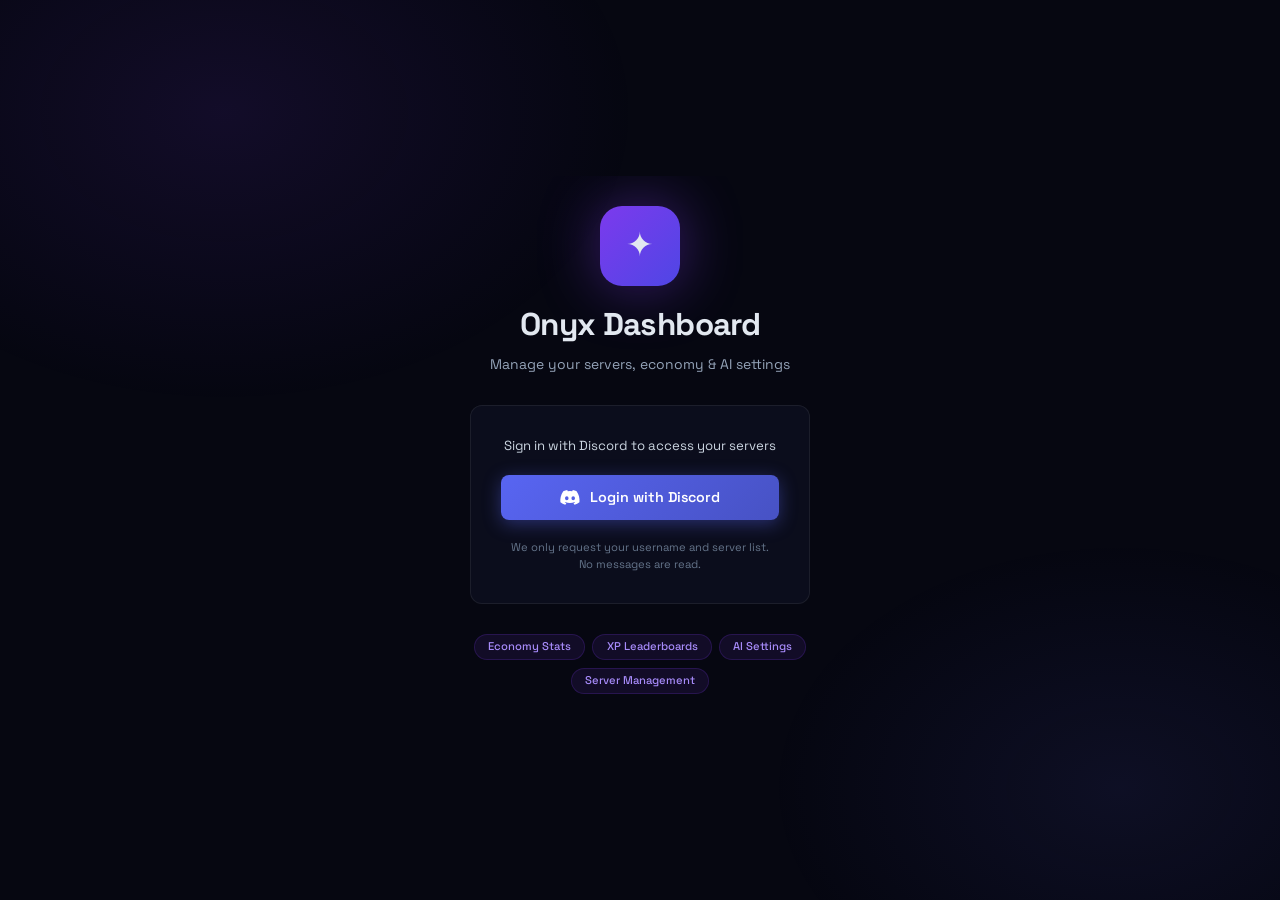
==== commit 8c3b28f0: "Add files via upload" ====
--- a/dashboard.html
+++ b/dashboard.html
@@ -3,674 +3,143 @@
 <head>
 <meta charset="UTF-8" />
 <meta name="viewport" content="width=device-width, initial-scale=1.0" />
-<title>Onyx Dashboard</title>
+<title>Onyx Dashboard — Login</title>
 <link rel="preconnect" href="https://fonts.googleapis.com" />
 <link href="https://fonts.googleapis.com/css2?family=Space+Grotesk:wght@300;400;500;600;700&display=swap" rel="stylesheet" />
 <style>
 *,*::before,*::after{box-sizing:border-box;margin:0;padding:0}
 :root{
-  --bg:#060711;--bg2:#0d0f1e;--bg3:#111328;
-  --purple:#7c3aed;--purple-light:#a78bfa;--purple-dim:rgba(124,58,237,.15);
-  --border:rgba(255,255,255,.07);--border2:rgba(255,255,255,.12);
+  --bg:#060711;--bg2:#0d0f1e;
+  --purple:#7c3aed;--purple-light:#a78bfa;
+  --border:rgba(255,255,255,.07);
   --text:#e2e8f0;--muted:#64748b;--muted2:#94a3b8;
-  --green:#10b981;--yellow:#facc15;--red:#ef4444;
   --radius:12px;--radius-sm:8px;
 }
-html,body{height:100%;background:var(--bg);color:var(--text);font-family:'Space Grotesk',sans-serif;font-size:15px;line-height:1.5;overflow-x:hidden}
+html,body{min-height:100%;background:var(--bg);color:var(--text);font-family:'Space Grotesk',sans-serif;font-size:15px;line-height:1.5;overflow-x:hidden;display:flex;align-items:center;justify-content:center}
 ::-webkit-scrollbar{width:5px}::-webkit-scrollbar-thumb{background:rgba(124,58,237,.35);border-radius:3px}
 a{color:inherit;text-decoration:none}
-button{font-family:inherit;cursor:pointer;border:none;background:none;color:inherit}
 
-/* ── Aurora background ── */
 .aurora{position:fixed;inset:0;pointer-events:none;z-index:0;overflow:hidden}
 .aurora::before,.aurora::after{content:'';position:absolute;border-radius:50%;animation:float 14s ease-in-out infinite alternate}
 .aurora::before{width:65vw;height:65vh;top:-20vh;left:-15vw;background:radial-gradient(ellipse,rgba(124,58,237,.11) 0%,transparent 70%)}
 .aurora::after{width:55vw;height:55vh;bottom:-15vh;right:-15vw;background:radial-gradient(ellipse,rgba(99,102,241,.09) 0%,transparent 70%);animation-delay:3s}
 @keyframes float{to{transform:translate(7%,5%) scale(1.12)}}
 
-/* ── Utility ── */
-.z1{position:relative;z-index:1}
-.card{background:rgba(13,15,30,.82);border:1px solid var(--border);border-radius:var(--radius);backdrop-filter:blur(10px)}
-.card-purple{background:linear-gradient(135deg,rgba(124,58,237,.1),rgba(13,15,30,.9));border:1px solid rgba(124,58,237,.25);border-radius:var(--radius)}
-.badge{display:inline-flex;align-items:center;padding:2px 10px;border-radius:999px;font-size:.75rem;font-weight:600}
-.badge-premium{background:rgba(250,204,21,.12);color:var(--yellow);border:1px solid rgba(250,204,21,.25)}
-.badge-purple{background:rgba(124,58,237,.14);color:var(--purple-light);border:1px solid rgba(124,58,237,.25)}
-.badge-cat{padding:2px 8px;border-radius:999px;font-size:.7rem;font-weight:600}
-.spin{width:32px;height:32px;border:2px solid var(--purple);border-top-color:transparent;border-radius:50%;animation:spin .75s linear infinite}
+.wrap{position:relative;z-index:1;display:flex;flex-direction:column;align-items:center;gap:2rem;max-width:400px;width:100%;text-align:center;padding:2rem}
+.login-icon{width:80px;height:80px;border-radius:22px;background:linear-gradient(135deg,#7c3aed,#4f46e5);display:flex;align-items:center;justify-content:center;font-size:2.2rem;margin:0 auto;box-shadow:0 0 60px rgba(124,58,237,.45)}
+h1{font-size:2.1rem;font-weight:700;letter-spacing:-.02em;margin-top:1rem}
+.sub{color:var(--muted2);font-size:.93rem;margin-top:.4rem}
+.card{background:rgba(13,15,30,.88);border:1px solid var(--border);border-radius:var(--radius);padding:2rem;width:100%;display:flex;flex-direction:column;align-items:center;gap:1.25rem;backdrop-filter:blur(12px)}
+.btn-discord{display:flex;align-items:center;justify-content:center;gap:.625rem;width:100%;padding:.8rem 1.25rem;border-radius:var(--radius-sm);background:linear-gradient(135deg,#5865f2,#4752c4);color:#fff;font-weight:600;font-size:.95rem;box-shadow:0 4px 18px rgba(88,101,242,.4);transition:transform .15s,box-shadow .15s}
+.btn-discord:hover{transform:scale(1.02);box-shadow:0 6px 24px rgba(88,101,242,.55)}
+.note{font-size:.75rem;color:var(--muted);line-height:1.5}
+.pills{display:flex;flex-wrap:wrap;justify-content:center;gap:.5rem}
+.pill{padding:.25rem .875rem;border-radius:999px;font-size:.75rem;font-weight:500;background:rgba(124,58,237,.1);color:var(--purple-light);border:1px solid rgba(124,58,237,.2)}
+.error-box{display:none;width:100%;padding:.75rem 1rem;border-radius:var(--radius-sm);background:rgba(239,68,68,.1);border:1px solid rgba(239,68,68,.3);color:#fca5a5;font-size:.83rem;text-align:left}
+.spin{width:28px;height:28px;border:2px solid var(--purple);border-top-color:transparent;border-radius:50%;animation:spin .75s linear infinite;display:none}
 @keyframes spin{to{transform:rotate(360deg)}}
-.pulse{display:inline-block;width:8px;height:8px;border-radius:50%;background:var(--green);position:relative}
-.pulse::after{content:'';position:absolute;inset:-3px;border-radius:50%;background:rgba(16,185,129,.4);animation:pulse 2s ease-out infinite}
-@keyframes pulse{to{opacity:0;transform:scale(2.5)}}
-.flex{display:flex}.flex-col{flex-direction:column}.items-center{align-items:center}.justify-between{justify-content:space-between}.gap-2{gap:.5rem}.gap-3{gap:.75rem}.gap-4{gap:1rem}.flex-1{flex:1}.min-w-0{min-width:0}.truncate{overflow:hidden;text-overflow:ellipsis;white-space:nowrap}
-.grid2{display:grid;grid-template-columns:repeat(auto-fill,minmax(280px,1fr));gap:1rem}
-.grid3{display:grid;grid-template-columns:repeat(auto-fill,minmax(220px,1fr));gap:1rem}
-.grid4{display:grid;grid-template-columns:repeat(auto-fill,minmax(160px,1fr));gap:.75rem}
-.hidden{display:none!important}
-
-/* ── Nav ── */
-nav{position:sticky;top:0;z-index:50;border-bottom:1px solid var(--border);background:rgba(6,7,17,.88);backdrop-filter:blur(14px)}
-.nav-inner{max-width:1080px;margin:0 auto;padding:0 1.25rem;height:60px;display:flex;align-items:center;justify-content:space-between}
-.nav-brand{display:flex;align-items:center;gap:.75rem}
-.logo{width:34px;height:34px;border-radius:10px;background:linear-gradient(135deg,#7c3aed,#4f46e5);display:flex;align-items:center;justify-content:center;font-size:1.1rem;box-shadow:0 0 20px rgba(124,58,237,.4)}
-.nav-right{display:flex;align-items:center;gap:.75rem}
-.avatar-sm{width:30px;height:30px;border-radius:50%;object-fit:cover}
-.btn-ghost{padding:.35rem .75rem;border-radius:var(--radius-sm);font-size:.82rem;color:var(--muted);border:1px solid var(--border);transition:color .15s,border-color .15s}
-.btn-ghost:hover{color:var(--text);border-color:var(--border2)}
-
-/* ── Views ── */
-#app>*{display:none}
-#app>.active{display:block}
-#app>#view-login.active{display:flex}
-
-/* LOGIN */
-#view-login{min-height:100vh;display:flex;align-items:center;justify-content:center;padding:2rem}
-.login-wrap{display:flex;flex-direction:column;align-items:center;gap:2rem;max-width:380px;width:100%;text-align:center}
-.login-icon{width:72px;height:72px;border-radius:20px;background:linear-gradient(135deg,#7c3aed,#4f46e5);display:flex;align-items:center;justify-content:center;font-size:2rem;margin:0 auto;box-shadow:0 0 50px rgba(124,58,237,.4)}
-.login-title{font-size:2rem;font-weight:700;letter-spacing:-.02em}
-.login-sub{color:var(--muted2);font-size:.92rem}
-.login-card{background:rgba(13,15,30,.85);border:1px solid var(--border);border-radius:var(--radius);padding:2rem;width:100%;display:flex;flex-direction:column;align-items:center;gap:1.25rem}
-.btn-discord{display:flex;align-items:center;justify-content:center;gap:.625rem;width:100%;padding:.75rem 1.25rem;border-radius:var(--radius-sm);background:linear-gradient(135deg,#5865f2,#4752c4);color:#fff;font-weight:600;font-size:.95rem;box-shadow:0 4px 18px rgba(88,101,242,.4);transition:transform .15s,box-shadow .15s}
-.btn-discord:hover{transform:scale(1.02);box-shadow:0 6px 24px rgba(88,101,242,.55)}
-.login-note{font-size:.75rem;color:var(--muted);line-height:1.5}
-.feature-pills{display:flex;flex-wrap:wrap;justify-content:center;gap:.5rem}
-.feature-pill{padding:.25rem .875rem;border-radius:999px;font-size:.75rem;font-weight:500;background:rgba(124,58,237,.1);color:var(--purple-light);border:1px solid rgba(124,58,237,.2)}
-
-/* SERVERS */
-#view-servers{padding:2.5rem 1.25rem;max-width:1080px;margin:0 auto}
-.stat-grid{display:grid;grid-template-columns:repeat(auto-fill,minmax(200px,1fr));gap:.75rem;margin-bottom:2.5rem}
-.stat-card{background:rgba(13,15,30,.8);border:1px solid var(--border);border-radius:var(--radius);padding:1rem 1.25rem;display:flex;align-items:center;gap:.875rem}
-.stat-icon{width:38px;height:38px;border-radius:10px;background:rgba(124,58,237,.13);display:flex;align-items:center;justify-content:center;font-size:1.1rem;flex-shrink:0}
-.stat-label{font-size:.7rem;font-weight:600;text-transform:uppercase;letter-spacing:.05em;color:var(--muted);margin-bottom:.1rem}
-.stat-value{font-size:1.25rem;font-weight:700;color:var(--text)}
-.servers-title{font-size:1.4rem;font-weight:700;margin-bottom:.35rem}
-.servers-sub{font-size:.85rem;color:var(--muted);margin-bottom:1.5rem}
-.server-card{background:rgba(13,15,30,.82);border:1px solid var(--border);border-radius:var(--radius);padding:1.125rem 1.25rem;display:flex;align-items:center;gap:1rem;cursor:pointer;transition:border-color .15s,transform .15s;width:100%;text-align:left}
-.server-card:hover{border-color:rgba(124,58,237,.3);transform:scale(1.015)}
-.server-icon{width:46px;height:46px;border-radius:var(--radius-sm);object-fit:cover;flex-shrink:0}
-.server-name{font-weight:600;margin-bottom:.15rem}
-.server-meta{font-size:.8rem;color:var(--muted)}
-.chevron{color:var(--purple-light);opacity:0;transition:opacity .15s;margin-left:auto;flex-shrink:0;font-size:1.2rem}
-.server-card:hover .chevron{opacity:1}
-.empty-state{text-align:center;padding:4rem 2rem;border-radius:var(--radius);background:rgba(13,15,30,.6);border:1px solid var(--border)}
-.empty-icon{font-size:2.5rem;margin-bottom:1rem}
-
-/* SERVER DETAIL */
-#view-server{max-width:1080px;margin:0 auto;padding:0 1.25rem 3rem}
-.breadcrumb{display:flex;align-items:center;gap:.5rem;padding:1rem 0 .5rem;font-size:.85rem;color:var(--muted)}
-.breadcrumb a{cursor:pointer;transition:color .15s}.breadcrumb a:hover{color:var(--text)}
-.sep{color:rgba(255,255,255,.2)}
-.server-hero{background:linear-gradient(135deg,rgba(124,58,237,.1),rgba(13,15,30,.9));border:1px solid rgba(124,58,237,.25);border-radius:var(--radius);padding:1.5rem;display:flex;align-items:center;gap:1.25rem;margin-bottom:1.5rem}
-.server-hero-icon{width:60px;height:60px;border-radius:14px;object-fit:cover;flex-shrink:0}
-.server-hero-name{font-size:1.5rem;font-weight:700;margin-bottom:.25rem}
-.server-hero-meta{font-size:.85rem;color:var(--muted2)}
-
-/* Tabs */
-.tabs{border-bottom:1px solid rgba(255,255,255,.06);display:flex;overflow-x:auto;margin-bottom:1.5rem;gap:.25rem;-ms-overflow-style:none;scrollbar-width:none}
-.tabs::-webkit-scrollbar{display:none}
-.tab-btn{padding:.6rem 1rem;font-size:.88rem;font-weight:500;color:var(--muted);border-bottom:2px solid transparent;white-space:nowrap;transition:color .15s,border-color .15s;background:none;border-left:none;border-right:none;border-top:none}
-.tab-btn.active{color:#c4b5fd;border-bottom-color:var(--purple)}
-.tab-panel{display:none}.tab-panel.active{display:block}
-
-/* Leaderboard rows */
-.leader-row{display:flex;align-items:center;justify-content:space-between;padding:.6rem 1rem;border-radius:var(--radius-sm);border-bottom:1px solid rgba(255,255,255,.04)}
-.leader-row.top3{background:rgba(124,58,237,.07)}
-.leader-rank{width:28px;text-align:center;font-size:.85rem;flex-shrink:0}
-.leader-uid{font-size:.82rem;font-family:monospace;color:var(--muted2)}
-.leader-val{font-size:.85rem;font-weight:600;text-align:right}
-
-/* Setting row */
-.setting-row{display:flex;align-items:center;justify-content:space-between;padding:.75rem 1rem;border-radius:var(--radius-sm);background:rgba(255,255,255,.025);border:1px solid rgba(255,255,255,.05);margin-bottom:.5rem}
-.setting-label{font-size:.85rem;color:var(--muted2)}
-.setting-value{font-size:.85rem;font-weight:600}
-
-/* Command cards */
-.cmd-filters{display:flex;flex-wrap:wrap;gap:.5rem;margin-bottom:1rem}
-.cmd-filter{padding:.3rem .875rem;border-radius:999px;font-size:.75rem;font-weight:500;cursor:pointer;transition:all .15s;background:rgba(255,255,255,.04);color:var(--muted);border:1px solid rgba(255,255,255,.07)}
-.cmd-filter.active{border-color:rgba(124,58,237,.4)}
-.cmd-card{border-radius:var(--radius-sm);padding:.875rem 1rem;background:rgba(255,255,255,.03);border:1px solid rgba(255,255,255,.06)}
-.cmd-name{font-family:monospace;font-weight:700;color:#c4b5fd;font-size:.9rem}
-.cmd-desc{font-size:.78rem;color:var(--muted);margin-top:.25rem}
-.cmd-badges{display:flex;gap:.35rem;margin-top:.4rem;flex-wrap:wrap}
-
-/* Loader overlay — auto-hides after 2s via CSS even if JS fails */
-@keyframes loader-hide{to{opacity:0;pointer-events:none;visibility:hidden}}
-#loader{position:fixed;inset:0;background:var(--bg);display:flex;align-items:center;justify-content:center;z-index:100;transition:opacity .3s;animation:loader-hide 0.3s 2s forwards}
-#loader.hide{opacity:0;pointer-events:none;visibility:hidden}
+#loader{position:fixed;inset:0;background:var(--bg);display:flex;align-items:center;justify-content:center;z-index:100}
+#loader.hide{display:none}
 </style>
 </head>
 <body>
 
-<div id="loader"><div class="spin"></div></div>
+<div id="loader"><div style="width:32px;height:32px;border:2px solid #7c3aed;border-top-color:transparent;border-radius:50%;animation:spin .75s linear infinite"></div></div>
 <div class="aurora"></div>
 
-<!-- NAV (hidden on login) -->
-<nav id="main-nav" class="hidden">
-  <div class="nav-inner">
-    <div class="nav-brand">
-      <div class="logo">✦</div>
-      <strong>Onyx</strong>
-      <div id="nav-status" class="flex items-center gap-2" style="margin-left:.75rem;display:none">
-        <span id="status-dot" class="pulse"></span>
-        <span id="status-text" style="font-size:.78rem;color:var(--muted)">Online</span>
-      </div>
-    </div>
-    <div class="nav-right">
-      <img id="nav-avatar" class="avatar-sm hidden" src="" alt="" />
-      <span id="nav-username" style="font-size:.85rem;font-weight:500;display:none"></span>
-      <button class="btn-ghost" onclick="logout()">Logout</button>
-    </div>
-  </div>
-</nav>
-
-<!-- APP VIEWS -->
-<div id="app">
-
-  <!-- LOGIN -->
-  <div id="view-login" class="active z1">
-    <div class="login-wrap">
-      <div>
-        <div class="login-icon">✦</div>
-        <h1 class="login-title" style="margin-top:1rem">Onyx Dashboard</h1>
-        <p class="login-sub" style="margin-top:.4rem">Manage your servers, economy &amp; AI settings</p>
-      </div>
-      <div id="login-error" style="display:none;width:100%;padding:.75rem 1rem;border-radius:var(--radius-sm);background:rgba(239,68,68,.1);border:1px solid rgba(239,68,68,.3);color:#fca5a5;font-size:.83rem;text-align:left"></div>
-      <div class="login-card">
-        <p style="font-size:.88rem;color:#cbd5e1">Sign in with Discord to access your servers</p>
-        <a id="discord-btn" href="https://discord.com/api/oauth2/authorize?client_id=1495346071822405663&redirect_uri=https%3A%2F%2Fbbbbbbp20020d.g.jrnm.app%2Fapi%2Fauth%2Fcallback&response_type=code&scope=identify%20guilds&prompt=none" class="btn-discord">
-          <svg width="20" height="15" viewBox="0 0 71 55" fill="none"><path d="M60.1 4.9A58.5 58.5 0 0 0 45.6.4a.2.2 0 0 0-.2.1 40.8 40.8 0 0 0-1.8 3.7 54 54 0 0 0-16.2 0A38 38 0 0 0 25.6.5a.2.2 0 0 0-.2-.1A58.4 58.4 0 0 0 10.9 4.9a.2.2 0 0 0-.1.1C1.6 18.6-.9 31.9.3 45.1a.2.2 0 0 0 .1.1 58.8 58.8 0 0 0 17.7 9 .2.2 0 0 0 .2-.1 42 42 0 0 0 3.6-5.9.2.2 0 0 0-.1-.3 38.7 38.7 0 0 1-5.5-2.6.2.2 0 0 1 0-.4c.4-.3.7-.6 1.1-.9a.2.2 0 0 1 .2 0c11.5 5.2 24 5.2 35.3 0a.2.2 0 0 1 .2 0l1.1.9a.2.2 0 0 1 0 .4 36.2 36.2 0 0 1-5.5 2.6.2.2 0 0 0-.1.3 47.1 47.1 0 0 0 3.6 5.9.2.2 0 0 0 .2.1 58.7 58.7 0 0 0 17.7-9 .2.2 0 0 0 .1-.1c1.5-15.3-2.5-28.5-10.6-40.2a.2.2 0 0 0-.1-.1ZM23.7 37.3c-3.5 0-6.4-3.2-6.4-7.2s2.8-7.2 6.4-7.2c3.6 0 6.5 3.3 6.4 7.2 0 4-2.8 7.2-6.4 7.2Zm23.6 0c-3.5 0-6.4-3.2-6.4-7.2s2.8-7.2 6.4-7.2c3.6 0 6.5 3.3 6.4 7.2 0 4-2.8 7.2-6.4 7.2Z" fill="white"/></svg>
-          Login with Discord
-        </a>
-        <p class="login-note">We only request your username and server list.<br>No messages are read.</p>
-      </div>
-      <div class="feature-pills">
-        <span class="feature-pill">Economy Stats</span>
-        <span class="feature-pill">XP Leaderboards</span>
-        <span class="feature-pill">AI Settings</span>
-        <span class="feature-pill">Server Management</span>
-      </div>
-    </div>
+<div class="wrap">
+  <div>
+    <div class="login-icon">✦</div>
+    <h1>Onyx Dashboard</h1>
+    <p class="sub">Manage your servers, economy &amp; AI settings</p>
   </div>
 
-  <!-- SERVERS -->
-  <div id="view-servers" class="z1">
-    <div class="stat-grid" id="stats-grid"></div>
-    <h2 class="servers-title">Your Servers</h2>
-    <p class="servers-sub">Servers where you have admin access and Onyx is present</p>
-    <div id="servers-list" class="grid2"></div>
+  <div id="error-box" class="error-box"></div>
+
+  <div class="card">
+    <p style="font-size:.88rem;color:#cbd5e1">Sign in with Discord to access your servers</p>
+    <a id="discord-btn" href="#" class="btn-discord">
+      <svg width="20" height="15" viewBox="0 0 71 55" fill="none"><path d="M60.1 4.9A58.5 58.5 0 0 0 45.6.4a.2.2 0 0 0-.2.1 40.8 40.8 0 0 0-1.8 3.7 54 54 0 0 0-16.2 0A38 38 0 0 0 25.6.5a.2.2 0 0 0-.2-.1A58.4 58.4 0 0 0 10.9 4.9a.2.2 0 0 0-.1.1C1.6 18.6-.9 31.9.3 45.1a.2.2 0 0 0 .1.1 58.8 58.8 0 0 0 17.7 9 .2.2 0 0 0 .2-.1 42 42 0 0 0 3.6-5.9.2.2 0 0 0-.1-.3 38.7 38.7 0 0 1-5.5-2.6.2.2 0 0 1 0-.4c.4-.3.7-.6 1.1-.9a.2.2 0 0 1 .2 0c11.5 5.2 24 5.2 35.3 0a.2.2 0 0 1 .2 0l1.1.9a.2.2 0 0 1 0 .4 36.2 36.2 0 0 1-5.5 2.6.2.2 0 0 0-.1.3 47.1 47.1 0 0 0 3.6 5.9.2.2 0 0 0 .2.1 58.7 58.7 0 0 0 17.7-9 .2.2 0 0 0 .1-.1c1.5-15.3-2.5-28.5-10.6-40.2a.2.2 0 0 0-.1-.1ZM23.7 37.3c-3.5 0-6.4-3.2-6.4-7.2s2.8-7.2 6.4-7.2c3.6 0 6.5 3.3 6.4 7.2 0 4-2.8 7.2-6.4 7.2Zm23.6 0c-3.5 0-6.4-3.2-6.4-7.2s2.8-7.2 6.4-7.2c3.6 0 6.5 3.3 6.4 7.2 0 4-2.8 7.2-6.4 7.2Z" fill="white"/></svg>
+      Login with Discord
+    </a>
+    <div id="spinner" class="spin"></div>
+    <p class="note">We only request your username and server list.<br>No messages are read.</p>
   </div>
 
-  <!-- SERVER DETAIL -->
-  <div id="view-server" class="z1">
-    <div class="breadcrumb">
-      <a onclick="showView('servers')">← Servers</a>
-      <span class="sep">/</span>
-      <img id="detail-icon" class="avatar-sm" src="" alt="" style="width:20px;height:20px;border-radius:5px" />
-      <span id="detail-name" style="font-weight:600;color:var(--text)"></span>
-      <span id="detail-premium-badge" class="badge badge-premium hidden">✦ Premium</span>
-    </div>
-
-    <div class="server-hero">
-      <img id="hero-icon" class="server-hero-icon" src="" alt="" />
-      <div>
-        <div class="flex items-center gap-3 flex-wrap">
-          <h1 id="hero-name" class="server-hero-name"></h1>
-          <span id="hero-premium" class="badge badge-premium hidden">✦ Premium</span>
-        </div>
-        <p id="hero-meta" class="server-hero-meta"></p>
-      </div>
-    </div>
-
-    <div class="tabs" id="tabs">
-      <button class="tab-btn active" onclick="switchTab('overview',this)">Overview</button>
-      <button class="tab-btn" onclick="switchTab('economy',this)">Economy</button>
-      <button class="tab-btn" onclick="switchTab('levels',this)">Levels</button>
-      <button class="tab-btn" onclick="switchTab('commands',this)">Commands</button>
-      <button class="tab-btn" onclick="switchTab('settings',this)">Settings</button>
-    </div>
-
-    <!-- OVERVIEW -->
-    <div id="tab-overview" class="tab-panel active">
-      <div style="display:grid;grid-template-columns:1fr 1fr;gap:1rem;margin-bottom:1rem" id="overview-grid"></div>
-      <div class="card" style="padding:1.25rem" id="overview-economy-preview"></div>
-    </div>
-
-    <!-- ECONOMY -->
-    <div id="tab-economy" class="tab-panel">
-      <div class="grid3" style="margin-bottom:1rem" id="econ-stats"></div>
-      <div style="display:grid;grid-template-columns:1fr 1fr;gap:1rem">
-        <div class="card" style="padding:1.25rem">
-          <p class="stat-label" style="margin-bottom:.75rem">Wealth Leaderboard</p>
-          <div id="econ-leaders"></div>
-        </div>
-        <div class="card" style="padding:1.25rem">
-          <p class="stat-label" style="margin-bottom:.75rem">Daily Streak Leaders</p>
-          <div id="streak-leaders"></div>
-        </div>
-      </div>
-    </div>
-
-    <!-- LEVELS -->
-    <div id="tab-levels" class="tab-panel">
-      <div class="grid3" style="margin-bottom:1rem" id="level-stats"></div>
-      <div style="display:grid;grid-template-columns:1fr 1fr;gap:1rem">
-        <div class="card" style="padding:1.25rem">
-          <p class="stat-label" style="margin-bottom:.75rem">XP Leaderboard</p>
-          <div id="xp-leaders"></div>
-        </div>
-        <div class="card" style="padding:1.25rem">
-          <p class="stat-label" style="margin-bottom:.75rem">Most Active (Weekly)</p>
-          <div id="chat-leaders"></div>
-        </div>
-      </div>
-    </div>
-
-    <!-- COMMANDS -->
-    <div id="tab-commands" class="tab-panel">
-      <div class="cmd-filters" id="cmd-filters"></div>
-      <div class="grid2" id="cmd-list"></div>
-    </div>
-
-    <!-- SETTINGS -->
-    <div id="tab-settings" class="tab-panel">
-      <div style="max-width:580px;display:flex;flex-direction:column;gap:1rem">
-        <div class="card" style="padding:1.25rem">
-          <p class="stat-label" style="margin-bottom:.75rem">Server Configuration</p>
-          <div id="settings-config"></div>
-        </div>
-        <div class="card" style="padding:1.25rem">
-          <p class="stat-label" style="margin-bottom:.75rem">Premium</p>
-          <div id="settings-premium"></div>
-        </div>
-        <div class="card" style="padding:1.25rem">
-          <p class="stat-label" style="margin-bottom:.75rem">AI Personality</p>
-          <div id="settings-personality"></div>
-        </div>
-        <div class="card" style="padding:1.25rem">
-          <p class="stat-label" style="margin-bottom:.75rem">Quick Commands</p>
-          <div class="grid2" id="settings-cmds"></div>
-        </div>
-      </div>
-    </div>
-
-  </div><!-- /view-server -->
-</div><!-- /app -->
+  <div class="pills">
+    <span class="pill">Economy Stats</span>
+    <span class="pill">XP Leaderboards</span>
+    <span class="pill">AI Settings</span>
+    <span class="pill">Server Management</span>
+  </div>
+</div>
 
 <script>
-// ════════════════════════════════════════════
-//  CONFIG — update these two URLs
-// ════════════════════════════════════════════
-const BACKEND = "https://bbbbbbp20020d.g.jrnm.app";  // ← your Justrunmy.app URL (no trailing slash)
+const BACKEND = "https://onyxbot-ten.vercel.app";
 const API = BACKEND + "/api";
+const DASHBOARD_URL = "https://onyxai.site/dashboard.html";
+const MANAGE_URL    = "https://onyxai.site/manage.html";
+const LOGIN_URL = `https://discord.com/api/oauth2/authorize?client_id=1495346071822405663&redirect_uri=${encodeURIComponent(DASHBOARD_URL)}&response_type=code&scope=identify%20guilds&prompt=none`;
 
-// ════════════════════════════════════════════
-//  Commands data
-// ════════════════════════════════════════════
-const COMMANDS = [
-  {name:"+chat",desc:"Chat with Onyx AI — sarcastic, warm and unhinged",cat:"AI"},
-  {name:"+debate",desc:"AI debates both sides of any topic",cat:"AI"},
-  {name:"+roast",desc:"Get a playful AI roast",cat:"AI"},
-  {name:"+compliment",desc:"Send a heartfelt compliment to someone",cat:"AI"},
-  {name:"+joke",desc:"Get a fresh joke from Onyx",cat:"AI"},
-  {name:"+activate-ai",desc:"Enable AI auto-replies in this channel",cat:"AI"},
-  {name:"+stop-ai",desc:"Disable AI auto-replies in this channel",cat:"AI"},
-  {name:"+engage",desc:"Onyx randomly chimes in (20% chance)",cat:"AI",premium:true},
-  {name:"+disengage",desc:"Make Onyx stay silent until @mentioned",cat:"AI",premium:true},
-  {name:"+disable-ai",desc:"Completely disable AI in this server",cat:"AI"},
-  {name:"+daily",desc:"Claim your daily coins",cat:"Economy"},
-  {name:"+work",desc:"Work to earn coins",cat:"Economy"},
-  {name:"+balance",desc:"Check your wallet and bank balance",cat:"Economy"},
-  {name:"+deposit",desc:"Deposit coins into your bank",cat:"Economy"},
-  {name:"+withdraw",desc:"Withdraw coins from your bank",cat:"Economy"},
-  {name:"+transfer",desc:"Transfer coins to another user",cat:"Economy"},
-  {name:"+rob",desc:"Attempt to rob another user (risky!)",cat:"Economy"},
-  {name:"+heist",desc:"Start a server heist",cat:"Economy"},
-  {name:"+shop",desc:"View the server shop",cat:"Economy"},
-  {name:"+buy",desc:"Buy an item from the shop",cat:"Economy"},
-  {name:"+8ball",desc:"Ask the magic 8-ball a question",cat:"Fun"},
-  {name:"+coinflip",desc:"Flip a coin",cat:"Fun"},
-  {name:"+roll",desc:"Roll a dice",cat:"Fun"},
-  {name:"+meme",desc:"Get a random meme",cat:"Fun"},
-  {name:"+ship",desc:"Check love compatibility between two users",cat:"Fun"},
-  {name:"+hug",desc:"Hug someone",cat:"Fun"},
-  {name:"+afk",desc:"Set yourself as AFK with a reason",cat:"Fun"},
-  {name:"+trivia",desc:"Start a trivia game",cat:"Games"},
-  {name:"+hangman",desc:"Play hangman",cat:"Games"},
-  {name:"+scramble",desc:"Unscramble a word against the clock",cat:"Games"},
-  {name:"+tictactoe",desc:"Play tic-tac-toe with someone",cat:"Games"},
-  {name:"+ludo",desc:"Start a Ludo board game",cat:"Games"},
-  {name:"+rank",desc:"Check your XP rank card",cat:"Leveling"},
-  {name:"+levels",desc:"View the XP leaderboard",cat:"Leveling"},
-  {name:"+setlevelup",desc:"Configure level-up announcements",cat:"Leveling"},
-  {name:"+play",desc:"Play a song in your voice channel",cat:"Music"},
-  {name:"+skip",desc:"Skip the current song",cat:"Music"},
-  {name:"+stop",desc:"Stop music and disconnect",cat:"Music"},
-  {name:"+queue",desc:"View the music queue",cat:"Music"},
-  {name:"+help",desc:"Get the list of all commands",cat:"Utility"},
-  {name:"+ping",desc:"Check bot latency",cat:"Utility"},
-  {name:"+avatar",desc:"Get a user's avatar",cat:"Utility"},
-  {name:"+serverinfo",desc:"Get server information",cat:"Utility"},
-  {name:"+userinfo",desc:"Get user information",cat:"Utility"},
-  {name:"+prefix",desc:"Change the bot prefix for this server",cat:"Utility"},
-  {name:"+announce",desc:"Send an announcement to broadcast channel",cat:"Utility"},
-  {name:"+setpersonality",desc:"Give Onyx a custom personality",cat:"Premium",premium:true},
-  {name:"+clearpersonality",desc:"Reset Onyx's personality to default",cat:"Premium",premium:true},
-  {name:"+viewpersonality",desc:"View your server's custom personality",cat:"Premium",premium:true},
-  {name:"+setserverpfp",desc:"Request a custom Onyx profile picture",cat:"Premium",premium:true},
-  {name:"+clearserverpfp",desc:"Remove your server's custom PFP",cat:"Premium",premium:true},
-];
-const CAT_COLORS = {AI:"#7c3aed",Economy:"#10b981",Fun:"#f59e0b",Games:"#ef4444",Leveling:"#3b82f6",Music:"#ec4899",Utility:"#64748b",Premium:"#facc15"};
-
-// ════════════════════════════════════════════
-//  State
-// ════════════════════════════════════════════
-let _user = null, _discordToken = null, _currentServer = null, _currentCat = "All";
-const DISCORD_CLIENT_ID = "1495346071822405663";
-const DISCORD_REDIRECT  = encodeURIComponent("https://onyxai.site/dashboard/");
-const DISCORD_AUTH_URL  = `https://discord.com/api/oauth2/authorize?client_id=${DISCORD_CLIENT_ID}&redirect_uri=${DISCORD_REDIRECT}&response_type=token&scope=identify%20guilds&prompt=none`;
-const MANAGE_GUILD      = 0x20;
-
-// ════════════════════════════════════════════
-//  Utils
-// ════════════════════════════════════════════
-function fmt(n){if(!n)return"0";n=Number(n);if(n>=1e6)return(n/1e6).toFixed(1)+"M";if(n>=1e3)return(n/1e3).toFixed(1)+"K";return n.toLocaleString()}
-function coins(n){return"✦ "+fmt(n)}
-function shortId(uid){return"…"+String(uid).slice(-4)}
-function guildIcon(id,icon,size=64){if(icon)return`https://cdn.discordapp.com/icons/${id}/${icon}.png?size=${size}`;return`https://cdn.discordapp.com/embed/avatars/${Number(BigInt(id)>>22n)%6}.png`}
-function rank(i){return i===0?"🥇":i===1?"🥈":i===2?"🥉":`#${i+1}`}
-function el(tag,html,cls){const e=document.createElement(tag);if(cls)e.className=cls;if(html!==undefined)e.innerHTML=html;return e}
-function setHTML(id,html){const e=document.getElementById(id);if(e)e.innerHTML=html}
-function show(id){const e=document.getElementById(id);if(e){e.classList.add("active");e.style.display=""}}
-function hide(id){const e=document.getElementById(id);if(e){e.classList.remove("active");e.style.display="none"}}
-
-// ════════════════════════════════════════════
-//  API
-// ════════════════════════════════════════════
-async function apiFetch(path,timeoutMs=6000){
-  const ctrl=new AbortController();
-  const tid=setTimeout(()=>ctrl.abort(),timeoutMs);
-  try{
-    const headers=_discordToken?{Authorization:"Bearer "+_discordToken}:{};
-    const r=await fetch(API+path,{headers,signal:ctrl.signal});
-    clearTimeout(tid);
-    if(r.status===401){logout();return null}
-    return r.ok?r.json():null;
-  }catch(e){clearTimeout(tid);return null}
-}
-
-async function discordFetch(path){
-  const r=await fetch("https://discord.com/api/v10"+path,{headers:{Authorization:"Bearer "+_discordToken}});
-  if(!r.ok)throw new Error(r.status);
-  return r.json();
-}
-
-// ════════════════════════════════════════════
-//  Auth
-// ════════════════════════════════════════════
-function logout(){
-  localStorage.removeItem("onyx_discord_token");
-  _discordToken=null;_user=null;
-  document.getElementById("main-nav").classList.add("hidden");
-  showView("login");
+function showError(msg){
+  const b=document.getElementById("error-box");
+  b.textContent=msg;b.style.display="block";
+  document.getElementById("spinner").style.display="none";
 }
 
 async function init(){
-  const fallback=setTimeout(()=>{
+  document.getElementById("discord-btn").href = LOGIN_URL;
+
+  const qs = new URLSearchParams(location.search);
+  const code = qs.get("code");
+  const err  = qs.get("error");
+
+  if(err){
     document.getElementById("loader").classList.add("hide");
-    showLoginFallback();
-  },8000);
+    showError("Discord login failed: " + err);
+    return;
+  }
 
-  try{
-    // Discord implicit flow returns token in URL hash: #access_token=...
-    const hash=new URLSearchParams(location.hash.slice(1));
-    const hashToken=hash.get("access_token");
-    if(hashToken){
-      _discordToken=hashToken;
-      localStorage.setItem("onyx_discord_token",hashToken);
-      // Clean hash from URL so it doesn't show in address bar
-      history.replaceState({},"",location.pathname);
-    } else {
-      _discordToken=localStorage.getItem("onyx_discord_token");
+  // Already logged in? Skip to manage page
+  const saved = localStorage.getItem("onyx_token");
+  if(saved && !code){
+    // Quick verify the token is still valid
+    try{
+      const r = await fetch(API+"/auth/me",{headers:{Authorization:"Bearer "+saved}});
+      if(r.ok){
+        window.location.replace(MANAGE_URL);
+        return;
+      }
+    }catch(e){}
+    localStorage.removeItem("onyx_token");
+  }
+
+  if(code){
+    document.getElementById("loader").classList.add("hide");
+    document.getElementById("spinner").style.display="block";
+    document.getElementById("discord-btn").style.pointerEvents="none";
+    history.replaceState({},"",location.pathname);
+    try{
+      const r = await fetch(API+"/auth/exchange?code="+encodeURIComponent(code)+"&redirect_uri="+encodeURIComponent(DASHBOARD_URL));
+      if(r.ok){
+        const data = await r.json();
+        if(data.token){
+          localStorage.setItem("onyx_token", data.token);
+          window.location.replace(MANAGE_URL);
+          return;
+        }
+      }
+      showError("Login failed — could not exchange Discord code. Try again.");
+    }catch(e){
+      showError("Login failed — network error. Try again.");
     }
+    return;
+  }
 
-    document.getElementById("discord-btn").href=DISCORD_AUTH_URL;
-
-    if(_discordToken){
-      try{
-        // Fetch user info directly from Discord — no backend needed
-        const [dUser,dGuilds]=await Promise.all([
-          discordFetch("/users/@me"),
-          discordFetch("/users/@me/guilds"),
-        ]);
-        const adminIds=dGuilds.filter(g=>g.owner||(parseInt(g.permissions)&MANAGE_GUILD)===MANAGE_GUILD).map(g=>g.id);
-        const av=dUser.avatar?`https://cdn.discordapp.com/avatars/${dUser.id}/${dUser.avatar}.png`:`https://cdn.discordapp.com/embed/avatars/${(parseInt(dUser.id)>>22)%6}.png`;
-        _user={userId:dUser.id,username:dUser.username,globalName:dUser.global_name,avatar:av,adminGuildIds:adminIds};
-        clearTimeout(fallback);
-        await showView("servers");
-        return;
-      }catch(e){
-        // Token expired or invalid
-        localStorage.removeItem("onyx_discord_token");
-        _discordToken=null;
-      }
-    }
-    clearTimeout(fallback);
-    showView("login");
-  }catch(e){
-    clearTimeout(fallback);
-    showView("login");
-  }
-}
-
-function showLoginFallback(){
-  ["servers","server"].forEach(v=>{const e=document.getElementById("view-"+v);if(e)e.style.display="none"});
-  const l=document.getElementById("view-login");
-  if(l){l.style.display="flex";l.classList.add("active")}
-  document.getElementById("main-nav").classList.add("hidden");
-  document.getElementById("discord-btn").href=DISCORD_AUTH_URL;
-}
-
-// ════════════════════════════════════════════
-//  Views
-// ════════════════════════════════════════════
-async function showView(name){
-  ["login","servers","server"].forEach(v=>{
-    const el=document.getElementById("view-"+v);
-    if(el){el.style.display=v===name?"block":"none";if(v===name)el.classList.add("active");else el.classList.remove("active")}
-  });
-  if(name==="login"){
-    document.getElementById("main-nav").classList.add("hidden");
-    document.getElementById("view-login").style.display="flex";
-  } else {
-    const nav=document.getElementById("main-nav");
-    nav.classList.remove("hidden");
-    if(_user){
-      const av=document.getElementById("nav-avatar");
-      av.src=_user.avatar||"";av.classList.remove("hidden");
-      const un=document.getElementById("nav-username");
-      un.textContent=_user.globalName||_user.username||"";un.style.display="";
-    }
-    if(name==="servers")await loadServers();
-    if(name==="server"&&_currentServer)await loadServerDetail(_currentServer.id);
-  }
   document.getElementById("loader").classList.add("hide");
 }
 
-// ════════════════════════════════════════════
-//  Servers view
-// ════════════════════════════════════════════
-async function loadServers(){
-  const [stats,servers]=await Promise.all([apiFetch("/stats"),apiFetch("/servers")]);
-  renderStats(stats);
-  renderServers(servers||[]);
-}
-
-function renderStats(s){
-  if(!s)return;
-  const online=s.botOnline;
-  const dot=document.getElementById("status-dot");
-  const txt=document.getElementById("status-text");
-  const ns=document.getElementById("nav-status");
-  if(dot){dot.style.background=online?"#10b981":"#ef4444"}
-  if(txt){txt.textContent=online?"Online":"Offline"}
-  if(ns){ns.style.display="flex"}
-  setHTML("stats-grid",`
-    <div class="stat-card"><div class="stat-icon">🌐</div><div><div class="stat-label">Servers</div><div class="stat-value">${fmt(s.totalGuilds)}</div></div></div>
-    <div class="stat-card"><div class="stat-icon">👥</div><div><div class="stat-label">Users</div><div class="stat-value">${fmt(s.totalUsers)}</div></div></div>
-    <div class="stat-card"><div class="stat-icon">⚡</div><div><div class="stat-label">Latency</div><div class="stat-value">${s.latencyMs||0}ms</div></div></div>
-    <div class="stat-card"><div class="stat-icon">🤖</div><div><div class="stat-label">Status</div><div class="stat-value" style="color:${online?"#10b981":"#ef4444"}">${online?"Online":"Offline"}</div></div></div>
-  `);
-}
-
-function renderServers(list){
-  const c=document.getElementById("servers-list");
-  if(!list.length){c.innerHTML=`<div class="empty-state"><div class="empty-icon">🤖</div><p style="font-weight:600">No servers found</p><p style="font-size:.85rem;color:var(--muted);margin-top:.5rem">You need admin access in a server where Onyx is present, and the bot must have pushed data recently.</p></div>`;return}
-  c.innerHTML="";
-  list.forEach(srv=>{
-    const icon=guildIcon(srv.id,srv.icon,128);
-    const card=document.createElement("button");
-    card.className="server-card";
-    card.innerHTML=`<img class="server-icon" src="${icon}" alt="${srv.name}" onerror="this.src='https://cdn.discordapp.com/embed/avatars/0.png'"/><div class="flex-1 min-w-0"><div class="flex items-center gap-2"><span class="server-name truncate">${srv.name}</span>${srv.isPremium?'<span class="badge badge-premium">✦ Premium</span>':""}</div><div class="server-meta">${fmt(srv.memberCount)} members</div></div><div class="chevron">›</div>`;
-    card.onclick=()=>openServer(srv);
-    c.appendChild(card);
-  });
-}
-
-// ════════════════════════════════════════════
-//  Server detail
-// ════════════════════════════════════════════
-async function openServer(srv){
-  _currentServer=srv;
-  // Reset to overview tab
-  document.querySelectorAll(".tab-btn").forEach(b=>{b.classList.toggle("active",b.textContent==="Overview")});
-  document.querySelectorAll(".tab-panel").forEach(p=>{p.classList.toggle("active",p.id==="tab-overview")});
-  // Show hero placeholders immediately
-  const icon=guildIcon(srv.id,srv.icon,128);
-  document.getElementById("detail-icon").src=icon;
-  document.getElementById("detail-name").textContent=srv.name;
-  document.getElementById("hero-icon").src=icon;
-  document.getElementById("hero-name").textContent=srv.name;
-  document.getElementById("hero-meta").textContent=`${fmt(srv.memberCount)} members`;
-  [srv.isPremium?null:"hidden"].forEach(v=>{["detail-premium-badge","hero-premium"].forEach(id=>{const e=document.getElementById(id);if(e){v===null?e.classList.remove("hidden"):e.classList.add("hidden")}})});
-  if(srv.isPremium){document.getElementById("detail-premium-badge").classList.remove("hidden");document.getElementById("hero-premium").classList.remove("hidden")}
-  showView("server");
-}
-
-async function loadServerDetail(id){
-  const data=await apiFetch("/server/"+id);
-  if(!data)return;
-  _currentServer={..._currentServer,...data.guild};
-  renderOverview(data);
-  renderEconomy(data);
-  renderLevels(data);
-  renderCommands(_currentCat);
-  renderSettings(data);
-  if(data.guild){
-    const icon=guildIcon(data.guild.id,data.guild.icon,128);
-    document.getElementById("detail-icon").src=icon;
-    document.getElementById("detail-name").textContent=data.guild.name;
-    document.getElementById("hero-icon").src=icon;
-    document.getElementById("hero-name").textContent=data.guild.name;
-    document.getElementById("hero-meta").textContent=`${fmt(data.guild.memberCount)} members${data.guild.joinedAt?" · joined "+new Date(data.guild.joinedAt).toLocaleDateString():""}`;
-    if(data.isPremium){document.getElementById("detail-premium-badge").classList.remove("hidden");document.getElementById("hero-premium").classList.remove("hidden")}
-  }
-}
-
-// ── Overview ──
-function renderOverview(d){
-  const g=document.getElementById("overview-grid");
-  if(!g)return;
-  g.innerHTML=`
-    <div class="card" style="padding:1.25rem">
-      <p class="stat-label" style="margin-bottom:.75rem">Status</p>
-      ${settingRow("Premium",d.isPremium?"<span style='color:#facc15'>✦ Active</span>":"<span style='color:var(--muted)'>Not active</span>")}
-      ${settingRow("AI Engage Mode",d.engageEnabled?"<span style='color:#10b981'>Enabled</span>":"<span style='color:var(--muted)'>Disabled</span>")}
-      ${settingRow("Level Announcements",d.levelupEnabled?"<span style='color:#10b981'>Enabled</span>":"<span style='color:var(--muted)'>Disabled</span>")}
-      ${d.premiumExpiry?settingRow("Premium Expires","<span style='color:#facc15'>"+new Date(d.premiumExpiry).toLocaleDateString()+"</span>"):""}
-    </div>
-    <div class="card" style="padding:1.25rem">
-      <p class="stat-label" style="margin-bottom:.75rem">AI Personality</p>
-      ${d.personality?`<div style="padding:.75rem;border-radius:8px;font-size:.82rem;background:rgba(124,58,237,.08);border:1px solid rgba(124,58,237,.2);color:#c4b5fd;line-height:1.6">"${d.personality.slice(0,220)}${d.personality.length>220?"…":""}"</div>`:`<p style="font-size:.85rem;color:var(--muted)">No custom personality set (using default Onyx personality)</p>`}
-    </div>`;
-  const ep=document.getElementById("overview-economy-preview");
-  if(!ep)return;
-  if(!d.topWallets||!d.topWallets.length){ep.innerHTML="<p class='stat-label'>No economy data yet</p>";return}
-  ep.innerHTML=`<p class="stat-label" style="margin-bottom:.75rem">Top Economy (preview)</p>`+leaderHTML(d.topWallets.slice(0,5),(e,i)=>`<div class="leader-row ${i<3?"top3":"}""><span class="leader-rank">${rank(i)}</span><span class="leader-uid">user ${shortId(e.userId)}</span><span class="leader-val" style="color:#10b981">${coins((e.wallet||0)+(e.bank||0))}</span></div>`);
-}
-
-// ── Economy ──
-function renderEconomy(d){
-  setHTML("econ-stats",`
-    <div class="card" style="padding:1rem"><p class="stat-label">Richest</p><p style="font-size:1.1rem;font-weight:700;color:#10b981;margin-top:.25rem">${d.topWallets&&d.topWallets[0]?coins((d.topWallets[0].wallet||0)+(d.topWallets[0].bank||0)):"—"}</p></div>
-    <div class="card" style="padding:1rem"><p class="stat-label">Top Streak</p><p style="font-size:1.2rem;font-weight:700;margin-top:.25rem">${d.topStreaks&&d.topStreaks[0]?"🔥 "+d.topStreaks[0].streak+" days":"—"}</p></div>
-    <div class="card" style="padding:1rem"><p class="stat-label">Players Tracked</p><p style="font-size:1.2rem;font-weight:700;margin-top:.25rem">${fmt(d.topWallets?d.topWallets.length:0)}</p></div>`);
-  setHTML("econ-leaders",!d.topWallets||!d.topWallets.length?"<p style='font-size:.85rem;color:var(--muted);text-align:center;padding:2rem 0'>No economy data yet</p>":leaderHTML(d.topWallets,(e,i)=>`<div class="leader-row ${i<3?"top3":""}"><span class="leader-rank">${rank(i)}</span><span class="leader-uid">user ${shortId(e.userId)}</span><span class="leader-val">${coins((e.wallet||0)+(e.bank||0))}</span></div>`));
-  setHTML("streak-leaders",!d.topStreaks||!d.topStreaks.length?"<p style='font-size:.85rem;color:var(--muted);text-align:center;padding:2rem 0'>No streak data yet</p>":leaderHTML(d.topStreaks,(e,i)=>`<div class="leader-row ${i<3?"top3":""}"><span class="leader-rank">${rank(i)}</span><span class="leader-uid">user ${shortId(e.userId)}</span><span class="leader-val">🔥 ${e.streak} days</span></div>`));
-}
-
-// ── Levels ──
-function renderLevels(d){
-  setHTML("level-stats",`
-    <div class="card" style="padding:1rem"><p class="stat-label">Level Announcements</p><p style="font-size:1rem;font-weight:700;margin-top:.25rem;color:${d.levelupEnabled?"#10b981":"var(--muted)"}">${d.levelupEnabled?"Enabled":"Disabled"}</p></div>
-    <div class="card" style="padding:1rem"><p class="stat-label">Highest Level</p><p style="font-size:1.2rem;font-weight:700;margin-top:.25rem">${d.topLevels&&d.topLevels[0]?"Lv "+d.topLevels[0].level:"—"}</p></div>
-    <div class="card" style="padding:1rem"><p class="stat-label">Most Active (7d)</p><p style="font-size:1rem;font-weight:700;margin-top:.25rem;color:#7c3aed">${d.topChatters&&d.topChatters[0]?fmt(d.topChatters[0].messages)+" msgs":"—"}</p></div>`);
-  setHTML("xp-leaders",!d.topLevels||!d.topLevels.length?"<p style='font-size:.85rem;color:var(--muted);text-align:center;padding:2rem 0'>No XP data yet</p>":leaderHTML(d.topLevels,(e,i)=>`<div class="leader-row ${i<3?"top3":""}"><span class="leader-rank">${rank(i)}</span><span class="leader-uid">user ${shortId(e.userId)}</span><span class="leader-val">Lv ${e.level} · ${fmt(e.xp||0)} XP</span></div>`));
-  setHTML("chat-leaders",!d.topChatters||!d.topChatters.length?"<p style='font-size:.85rem;color:var(--muted);text-align:center;padding:2rem 0'>No activity data yet</p>":leaderHTML(d.topChatters,(e,i)=>`<div class="leader-row ${i<3?"top3":""}"><span class="leader-rank">${rank(i)}</span><span class="leader-uid">user ${shortId(e.userId)}</span><span class="leader-val">${fmt(e.messages||0)} msgs</span></div>`));
-}
-
-// ── Commands ──
-function renderCommands(cat){
-  _currentCat=cat;
-  const cats=["All",...new Set(COMMANDS.map(c=>c.cat))];
-  setHTML("cmd-filters",cats.map(c=>`<button class="cmd-filter ${c===cat?"active":""}" onclick="renderCommands('${c}')" style="${c===cat&&CAT_COLORS[c]?`color:${CAT_COLORS[c]};border-color:${CAT_COLORS[c]}40;background:${CAT_COLORS[c]}15`:""}">${c}</button>`).join(""));
-  const list=cat==="All"?COMMANDS:COMMANDS.filter(c=>c.cat===cat);
-  setHTML("cmd-list",list.map(cmd=>`
-    <div class="cmd-card">
-      <div class="flex items-center gap-2 flex-wrap">
-        <span class="cmd-name">${cmd.name}</span>
-        <span class="badge-cat" style="background:${CAT_COLORS[cmd.cat]||"#7c3aed"}20;color:${CAT_COLORS[cmd.cat]||"#a78bfa"}">${cmd.cat}</span>
-        ${cmd.premium?`<span class="badge badge-premium" style="font-size:.68rem;padding:1px 7px">✦ Premium</span>`:""}
-      </div>
-      <p class="cmd-desc">${cmd.desc}</p>
-    </div>`).join(""));
-}
-
-// ── Settings ──
-function renderSettings(d){
-  const g=d.guild||{};
-  setHTML("settings-config",`
-    ${settingRow("Guild ID",`<span style="font-family:monospace;font-size:.8rem">${g.id||"—"}</span>`)}
-    ${settingRow("Members",fmt(g.memberCount||0))}
-    ${settingRow("Bot Joined",g.joinedAt?new Date(g.joinedAt).toLocaleDateString():"Unknown")}`);
-  setHTML("settings-premium",d.isPremium
-    ?`<div style="padding:.875rem;border-radius:10px;background:rgba(250,204,21,.06);border:1px solid rgba(250,204,21,.2)"><p style="font-weight:600;color:#facc15">✦ Premium Active</p>${d.premiumExpiry?`<p style="font-size:.82rem;color:var(--muted2);margin-top:.25rem">Expires: ${new Date(d.premiumExpiry).toLocaleDateString()}</p>`:""}</div>`
-    :`<div style="padding:.875rem;border-radius:10px;background:rgba(124,58,237,.08);border:1px solid rgba(124,58,237,.2)"><p style="font-weight:600;color:#a78bfa">Upgrade to Premium</p><p style="font-size:.82rem;color:var(--muted);margin-top:.25rem">Get custom personalities, Onyx engage mode, and server PFP.</p><a href="https://onyxai.site/premium.html" target="_blank" style="display:inline-block;margin-top:.75rem;padding:.5rem 1rem;border-radius:8px;background:linear-gradient(135deg,#7c3aed,#4f46e5);color:#fff;font-size:.85rem;font-weight:600">View Plans →</a></div>`);
-  setHTML("settings-personality",d.personality
-    ?`<div style="padding:.75rem;border-radius:8px;font-size:.82rem;background:rgba(124,58,237,.08);border:1px solid rgba(124,58,237,.2);color:#c4b5fd;line-height:1.6">"${d.personality}"</div>`
-    :`<p style="font-size:.85rem;color:var(--muted)">No custom personality (using default Onyx). Use <code style="color:#c4b5fd">+setpersonality</code> in Discord to set one (Premium required).</p>`);
-  setHTML("settings-cmds",[
-    ["+prefix &lt;new&gt;","Change command prefix"],
-    ["+setlevelup","Configure level-up channel"],
-    ["+activate-ai #ch","Enable AI in channel"],
-    ["+engage","Toggle random engagement (Premium)"],
-  ].map(([cmd,desc])=>`<div style="padding:.75rem;border-radius:8px;background:rgba(255,255,255,.03);border:1px solid rgba(255,255,255,.05)"><code style="color:#c4b5fd;font-size:.82rem">${cmd}</code><p style="font-size:.75rem;color:var(--muted);margin-top:.25rem">${desc}</p></div>`).join(""));
-}
-
-// ════════════════════════════════════════════
-//  Helpers
-// ════════════════════════════════════════════
-function leaderHTML(arr,rowFn){return`<div>${arr.map((e,i)=>rowFn(e,i)).join("")}</div>`}
-function settingRow(label,val){return`<div class="setting-row"><span class="setting-label">${label}</span><span class="setting-value">${val}</span></div>`}
-function switchTab(name,btn){
-  document.querySelectorAll(".tab-btn").forEach(b=>b.classList.remove("active"));
-  btn.classList.add("active");
-  document.querySelectorAll(".tab-panel").forEach(p=>p.classList.toggle("active",p.id==="tab-"+name));
-  if(name==="commands")renderCommands(_currentCat);
-}
-
-// ════════════════════════════════════════════
-//  Boot
-// ════════════════════════════════════════════
-window.addEventListener("DOMContentLoaded",init);
+window.addEventListener("DOMContentLoaded", init);
 </script>
 </body>
 </html>
